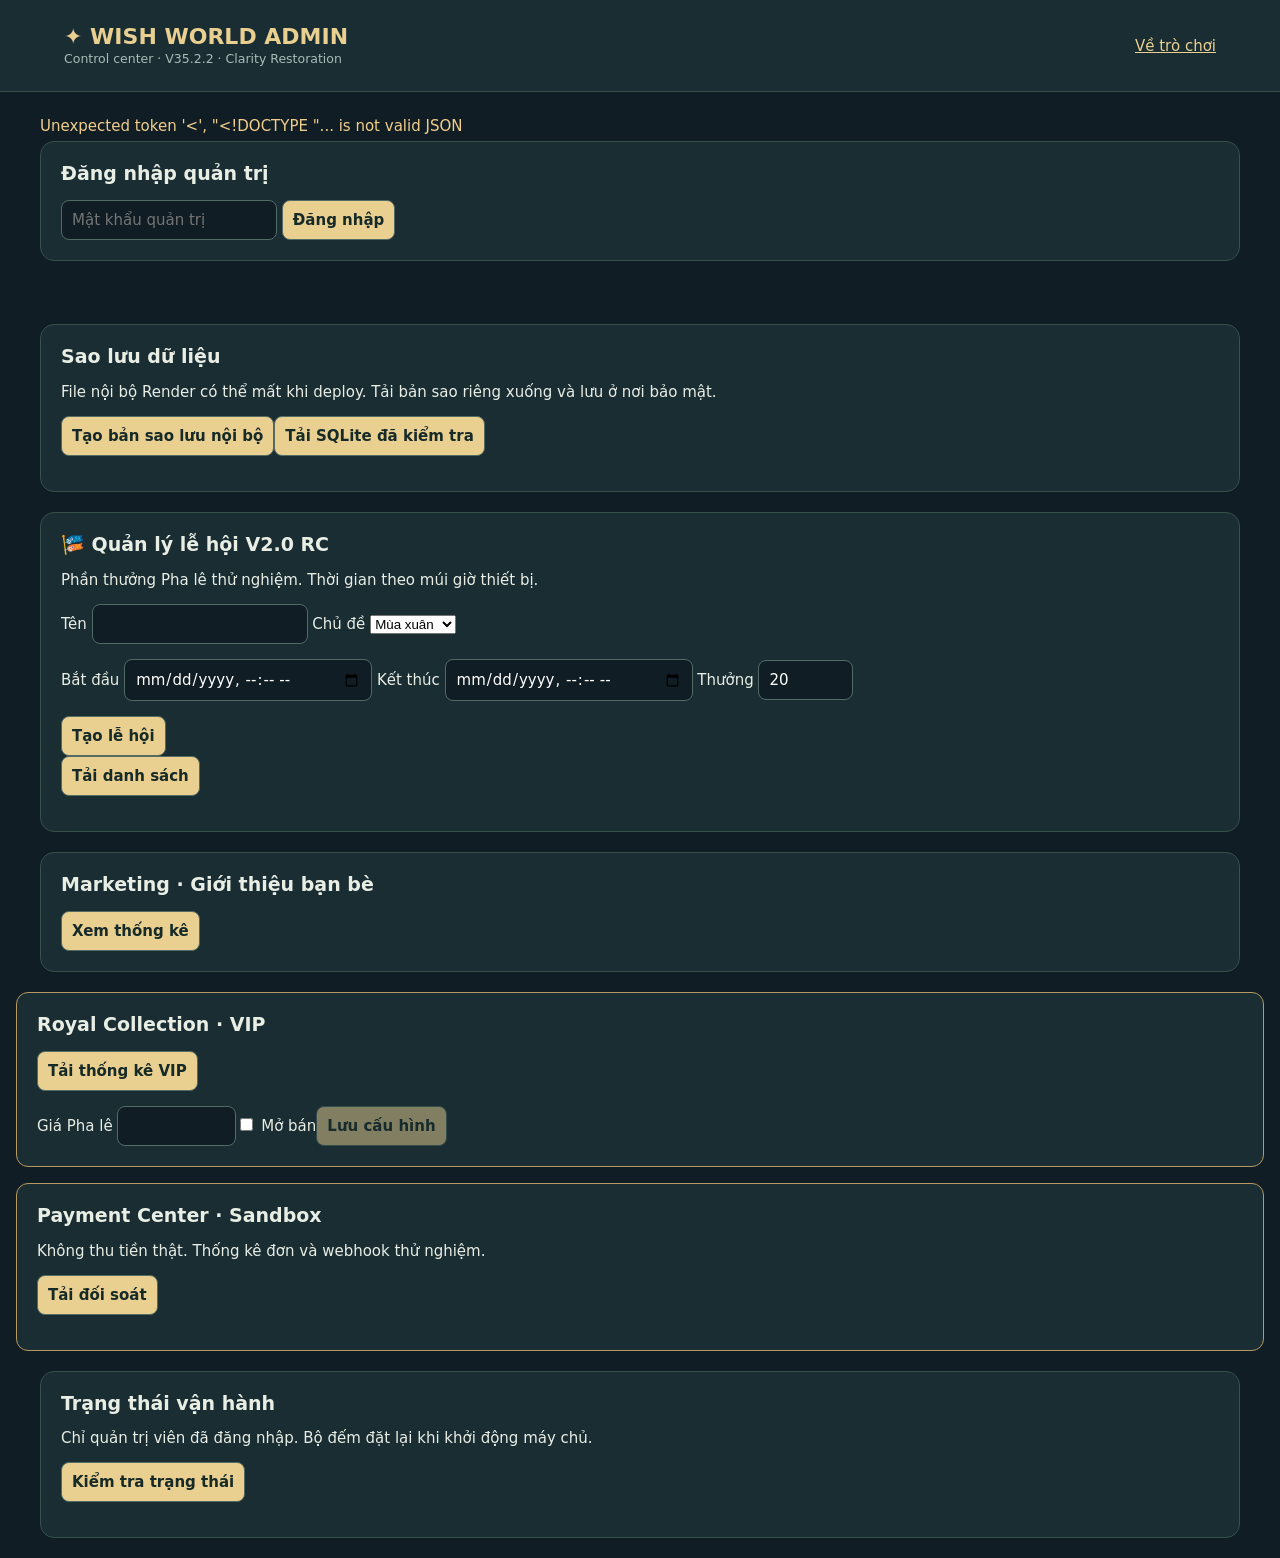
==== admin.html @ b95ba73b "Release WISH WORLD V35.2.2 — Clarity Restoration" ====
<!doctype html><html lang="vi"><meta charset="utf-8"><meta name="viewport" content="width=device-width,initial-scale=1"><title>WISH WORLD V35.2.2 · Clarity Restoration · Admin</title><style>
*{box-sizing:border-box}body{margin:0;background:#101d24;color:#e9eee5;font:15px system-ui}header{padding:24px 5%;background:#192d33;border-bottom:1px solid #36504c;display:flex;align-items:center;justify-content:space-between;gap:15px}h1{font-size:22px;color:#e9cf90;margin:0}small{color:#a8bdb5}main{max-width:1250px;margin:auto;padding:25px}section{background:#192d33;border:1px solid #36504c;border-radius:14px;padding:20px;margin-bottom:18px;overflow:auto}button,input,textarea{font:inherit;padding:10px;border-radius:8px;border:1px solid #526c65}button{background:#e9cf90;color:#162a28;cursor:pointer;font-weight:600}input,textarea{background:#101d24;color:white;max-width:100%}a{color:#e9cf90}#stats{display:grid;grid-template-columns:repeat(auto-fit,minmax(150px,1fr));gap:12px}.stat{background:#213c3b;padding:18px;border-radius:10px}.stat strong{display:block;font-size:32px;color:#e9cf90}table{width:100%;border-collapse:collapse}td,th{text-align:left;padding:12px;border-bottom:1px solid #36504c;overflow-wrap:anywhere}#msg{min-height:24px;color:#f2ce8c}nav{display:flex;gap:10px;flex-wrap:wrap;margin:16px 0}h2{font-size:19px;margin-top:0}textarea{width:100%}button:disabled{opacity:.5}</style><header><div><h1>✦ WISH WORLD ADMIN</h1><small>Control center · V35.2.2 · Clarity Restoration</small></div><a href="/">Về trò chơi</a></header><main><div id="msg" role="status"></div><section id="login"><h2>Đăng nhập quản trị</h2><form id="form"><input id="pw" type="password" required autocomplete="current-password" placeholder="Mật khẩu quản trị"> <button>Đăng nhập</button></form></section><div id="dashboard" hidden><nav><button id="refresh">Làm mới</button><button id="logout">Đăng xuất</button><a href="#players">Người chơi</a><a href="#reports">Báo cáo</a><a href="#wishes">Điều ước</a><a href="#notices">Thông báo</a></nav><section id="stats"></section><section id="players"><h2>Người chơi</h2><input id="filter" placeholder="Tìm theo tên hoặc ID"><div id="userTable"></div></section><section id="alphaFeedback"><h2>Phản hồi Alpha</h2><button id="alphaLoad">Tải phản hồi</button><p id="alphaStatus" role="status"></p><div id="alphaTable"></div></section><section><h2>Báo cáo chat</h2><button id="chatReviewLoad56">Tải báo cáo chat</button><p id="chatReviewStatus56"></p><div id="chatReviewTable56"></div></section><section id="reports"><h2>Báo cáo vi phạm</h2><div id="reportTable"></div></section><section id="wishes"><h2>Kiểm duyệt điều ước</h2><div id="wishTable"></div></section><section id="notices"><h2>Thông báo cộng đồng</h2><textarea id="body" maxlength="280" placeholder="Nội dung thông báo"></textarea><button id="publish">Đăng thông báo</button><div id="noticeTable"></div></section><section><h2>Nhật ký quản trị</h2><div id="auditTable"></div></section><section><h2>Kinh tế thử nghiệm</h2><button id="econOpen">Tải cửa hàng và đơn hàng</button><p id="econMsg"></p><div id="econView"></div></section></div></main><script>
const $=id=>document.getElementById(id);let data;async function api(path,body){let r=await fetch('/api/admin/'+path,body===undefined?{}:{method:'POST',headers:{'Content-Type':'application/json'},body:JSON.stringify(body)}),j=await r.json();if(!r.ok)throw Error(j.error);return j}function msg(s){$('msg').textContent=s}function btn(label,action,id){let b=document.createElement('button');b.textContent=label;b.onclick=()=>{if(confirm(label+'?'))run(action,{id})};return b}function table(id,heads,rows){let t=document.createElement('table'),tr=t.insertRow();heads.forEach(v=>{let th=document.createElement('th');th.textContent=v;tr.append(th)});rows.forEach(row=>{let tr=t.insertRow();row.forEach(v=>{let td=tr.insertCell();v instanceof Node?td.append(v):td.textContent=v})});$(id).replaceChildren(t)}function users(){let q=$('filter').value.toLowerCase();table('userTable',['Tên','ID','Bản lưu','Trạng thái','Thao tác'],data.users.filter(u=>(u.name+u.id).toLowerCase().includes(q)).map(u=>[u.name,u.id,u.revision,u.blocked?'Đã khóa':'Hoạt động',btn(u.blocked?'Mở khóa':'Khóa',u.blocked?'unblock':'block',u.id)]))}function date(t){return new Date(t*1000).toLocaleString('vi-VN')}async function load(){data=await api('dashboard');$('login').hidden=true;$('dashboard').hidden=false;$('stats').replaceChildren();Object.entries({users:'Tổng tài khoản',online:'Đang online',reports:'Báo cáo chưa xử lý',blocked:'Tài khoản bị khóa'}).forEach(([k,v])=>{let div=document.createElement('div');div.className='stat';let n=document.createElement('strong');n.textContent=data.stats[k];div.append(n,v);$('stats').append(div)});users();table('reportTable',['Người báo','Bị báo','Lý do','Thời gian','Xử lý'],data.reports.map(r=>[r.reporter,r.target,r.reason,date(r.created),r.reviewed?'Đã xử lý':btn('Đánh dấu đã xử lý','review',r.id)]));table('wishTable',['Tên','Điều ước','Thao tác'],data.wishes.map(w=>[w.name,w.body,btn('Xóa','delete-wish',w.id)]));table('noticeTable',['Nội dung','Thời gian','Thao tác'],data.notices.map(n=>[n.body,date(n.created),btn('Xóa','delete-notice',n.id)]));table('auditTable',['Thao tác','Đối tượng','Thời gian'],data.audit.map(a=>[a.action,a.target,date(a.created)]))}async function run(action,body){try{await api(action,body);await load();msg('Đã cập nhật thành công');return true}catch(e){msg(e.message);return false}}$('form').onsubmit=async e=>{e.preventDefault();try{await api('login',{password:$('pw').value});$('pw').value='';await load();msg('Đăng nhập thành công')}catch(e){msg(e.message)}};$('refresh').onclick=()=>load().catch(e=>msg(e.message));$('filter').oninput=users;$('publish').onclick=async()=>{if(await run('notice',{body:$('body').value}))$('body').value=''};$('logout').onclick=async()=>{try{await api('logout',{});$('dashboard').hidden=true;$('login').hidden=false;msg('Đã đăng xuất')}catch(e){msg(e.message)}};load().catch(e=>msg(e.message));</script><script>
const ev=document.getElementById('econView'),em=document.getElementById('econMsg');function el(t){let p=document.createElement('p');p.textContent=t;ev.append(p)}function eb(t,fn){let b=document.createElement('button');b.textContent=t;b.onclick=async()=>{b.disabled=true;try{await fn();await econLoad();em.textContent='Đã cập nhật'}catch(e){em.textContent=e.message}finally{b.disabled=false}};ev.append(b)}async function econLoad(){let v=await api('economy');ev.replaceChildren();el('Tổng Pha lê: '+v.total_crystals+' · Doanh thu thật: 0đ');for(let x of v.catalog){el(x.name+' · '+x.price+' Pha lê · '+(x.active?'Đang bán':'Ẩn'));eb('Đổi giá / trạng thái',async()=>{let n=prompt('Giá Pha lê',x.price);if(n===null)return;await api('price',{id:x.id,price:Number(n),active:confirm('Bật bán vật phẩm? OK = bật, Cancel = ẩn')})})}for(let o of v.orders){el(o.name+' · '+o.id+' · '+o.amount+'đ mô phỏng · '+o.status);if(o.status==='sandbox_pending')eb('Cấp Pha lê thử nghiệm',()=>api('sandbox-credit',{id:o.id}))}}document.getElementById('econOpen').onclick=()=>econLoad().catch(e=>em.textContent=e.message);
</script></html>
<section style="max-width:1200px;margin:20px auto"><h2>Sao lưu dữ liệu</h2><p>File nội bộ Render có thể mất khi deploy. Tải bản sao riêng xuống và lưu ở nơi bảo mật.</p><button id="backupButton">Tạo bản sao lưu nội bộ</button><button id="backupDownload109">Tải SQLite đã kiểm tra</button><p id="backupStatus" role="status"></p></section><script>document.getElementById('backupDownload109').onclick=async()=>{let b=document.getElementById('backupDownload109'),s=document.getElementById('backupStatus');b.disabled=true;try{let r=await fetch('/api/admin/backup-download',{method:'POST',headers:{'Content-Type':'application/json'},body:'{}'});if(!r.ok)throw Error((await r.json()).error||'Không thể tải');let blob=await r.blob(),a=document.createElement('a'),url=URL.createObjectURL(blob);a.href=url;a.download='wish-world-private.sqlite3';a.click();setTimeout(()=>URL.revokeObjectURL(url),3000);s.textContent='Đã nhận bản sao kiểm tra integrity; hãy lưu riêng ngoài Render.'}catch(e){s.textContent=e.message}finally{b.disabled=false}};document.getElementById('backupButton').onclick=async()=>{let b=document.getElementById('backupButton'),s=document.getElementById('backupStatus');b.disabled=true;try{let r=await api('backup',{});s.textContent='Đã tạo: backups/'+r.file}catch(e){s.textContent=e.message}finally{b.disabled=false}};</script><section style="max-width:1200px;margin:20px auto;padding:20px"><h2>🎏 Quản lý lễ hội V2.0 RC</h2><p>Phần thưởng Pha lê thử nghiệm. Thời gian theo múi giờ thiết bị.</p><form id="festivalForm"><label>Tên <input id="festivalTitle" required maxlength="80"></label> <label>Chủ đề <select id="festivalTheme"><option value="spring">Mùa xuân</option><option value="love">Tình yêu</option><option value="moon">Trung thu</option><option value="winter">Giáng sinh</option></select></label><p><label>Bắt đầu <input type="datetime-local" id="festivalStart" required></label> <label>Kết thúc <input type="datetime-local" id="festivalEnd" required></label> <label>Thưởng <input type="number" id="festivalReward" min="1" max="100" value="20" required></label></p><button>Tạo lễ hội</button></form><button id="festivalAdminReload">Tải danh sách</button><p id="festivalAdminStatus" role="status"></p><div id="festivalAdminList"></div></section>
<script>
async function festivalAdminLoad(){let v=await api('festivals');let box=$('festivalAdminList');box.replaceChildren();for(let e of v.events){let row=document.createElement('p');row.textContent=e.title+' · '+date(e.start)+' – '+date(e.end)+' · '+e.reward+' Pha lê · '+e.participants+' tham gia / '+e.completed+' hoàn thành · '+(e.enabled?'Đã bật':'Đã đóng')+' ';if(e.enabled){let b=document.createElement('button');b.textContent='Đóng lễ hội';b.onclick=async()=>{if(!confirm('Đóng lễ hội và ngừng nhận thưởng?'))return;try{await api('festival-close',{id:e.id});await festivalAdminLoad()}catch(err){$('festivalAdminStatus').textContent=err.message}};row.append(b)}box.append(row)}}
$('festivalAdminReload').onclick=()=>festivalAdminLoad().catch(e=>$('festivalAdminStatus').textContent=e.message);$('festivalForm').onsubmit=async e=>{e.preventDefault();try{await api('festival-create',{title:$('festivalTitle').value,theme:$('festivalTheme').value,start:Math.floor(new Date($('festivalStart').value).getTime()/1000),end:Math.floor(new Date($('festivalEnd').value).getTime()/1000),reward:Number($('festivalReward').value)});await festivalAdminLoad();$('festivalAdminStatus').textContent='Đã tạo lễ hội'}catch(err){$('festivalAdminStatus').textContent=err.message}};
</script>

<section style="max-width:1200px;margin:20px auto"><h2>Marketing · Giới thiệu bạn bè</h2><button id="refAdminLoad">Xem thống kê</button><div id="refAdminView" role="status"></div></section><script>$('refAdminLoad').onclick=async()=>{let b=$('refAdminView');b.replaceChildren();try{let v=await api('referrals');let line=t=>{let p=document.createElement('p');p.textContent=t;b.append(p)};line(v.total+' đăng ký qua giới thiệu · '+v.rewarded+' đã thưởng');for(let u of v.top)line(u.name+' · '+u.invited+' lượt mời · '+u.rewarded+' đã thưởng')}catch(e){b.textContent=e.message}};</script>
<section style="margin:16px;padding:20px;border:1px solid #b69a61;border-radius:12px"><h2>Royal Collection · VIP</h2><button id="royalAdminLoad">Tải thống kê VIP</button><p id="royalAdminStatus" aria-live="polite"></p><label>Giá Pha lê <input id="royalPrice" type="number" min="1" max="100000"></label><label><input id="royalActive" type="checkbox"> Mở bán</label><button id="royalAdminSave" disabled>Lưu cấu hình</button></section><script>async function royalAdminLoad(){ $('royalAdminSave').disabled=true;try{let v=await api('royal');$('royalPrice').value=v.offer.price;$('royalActive').checked=!!v.offer.active;$('royalAdminStatus').textContent=v.members+' VIP còn hạn · '+v.purchases+' lượt mua thử nghiệm';$('royalAdminSave').disabled=false}catch(e){$('royalAdminStatus').textContent=e.message}}$('royalAdminLoad').onclick=royalAdminLoad;$('royalAdminSave').onclick=async()=>{try{await api('royal-config',{price:Number($('royalPrice').value),active:$('royalActive').checked});await royalAdminLoad()}catch(e){$('royalAdminStatus').textContent=e.message}};</script><section style="margin:16px;padding:20px;border:1px solid #b69a61;border-radius:12px"><h2>Payment Center · Sandbox</h2><p>Không thu tiền thật. Thống kê đơn và webhook thử nghiệm.</p><button id="payLoad">Tải đối soát</button><pre id="payResult" style="white-space:pre-wrap"></pre></section><script>document.getElementById('payLoad').onclick=async()=>{let el=document.getElementById('payResult');try{let v=await api('payments');el.textContent='Doanh thu thật: 0đ\n'+v.summary.map(x=>x.status+' · '+x.count+' đơn · '+x.amount.toLocaleString('vi-VN')+'đ mô phỏng').join('\n')+'\nWebhook đã xác minh: '+v.events.length+' (tối đa 100 gần nhất)';}catch(e){el.textContent=e.message}};</script><script>document.getElementById('alphaLoad').onclick=async function(){let status=$('alphaStatus');this.disabled=true;try{let v=await api('alpha-feedback');table('alphaTable',['Tên','Loại','Phản hồi','Thời gian','Trạng thái'],v.items.map(r=>[r.name,r.category,r.body,date(r.created),r.reviewed?'Đã xem':btn('Đánh dấu đã xem','alpha-review',r.id)]));status.textContent=v.items.length+' phản hồi gần nhất'}catch(e){status.textContent=e.message}finally{this.disabled=false}};</script><script>async function chatReports56(){let v=await api('chat-reports');table('chatReviewTable56',['Người báo cáo','Người gửi','Nội dung báo cáo','Lý do','Thao tác'],v.items.map(r=>{let box=document.createElement('div');for(let [label,hide] of [['Đã xem',false],['Ẩn tin nhắn',true]]){let b=document.createElement('button');b.textContent=label;b.onclick=async()=>{try{if(!confirm(label+'?'))return;await api('chat-review',{id:r.id,hide});await chatReports56()}catch(e){$('chatReviewStatus56').textContent=e.message}};box.append(b)}return [r.reporter_name,r.target_name,r.body,r.reason,r.reviewed?'Đã xử lý':box]}));$('chatReviewStatus56').textContent=v.items.length+' báo cáo'}$('chatReviewLoad56').onclick=()=>chatReports56().catch(e=>$('chatReviewStatus56').textContent=e.message);</script>
<section style="max-width:1200px;margin:20px auto"><h2>Trạng thái vận hành</h2><p>Chỉ quản trị viên đã đăng nhập. Bộ đếm đặt lại khi khởi động máy chủ.</p><button id="runtime130">Kiểm tra trạng thái</button><p id="runtimeMsg130" role="status"></p><pre id="runtimeRows130" style="white-space:pre-wrap"></pre></section><script>document.getElementById('runtime130').onclick=async()=>{let b=document.getElementById('runtime130'),m=document.getElementById('runtimeMsg130'),p=document.getElementById('runtimeRows130');b.disabled=true;p.textContent='';try{let v=await api('runtime');m.textContent='Máy chủ phản hồi';p.textContent=['Uptime: '+v.uptime_seconds+' giây','HTTP: '+Object.entries(v.responses).map(([k,n])=>k+': '+n).join(' · '),'SQLite: '+v.journal_mode,'Lưu trữ: '+v.storage,'Thanh toán: '+v.payment_mode,'Chưa xác nhận lưu trữ bền vững'].join('\n')}catch(e){m.textContent=e.message}finally{b.disabled=false}};</script>
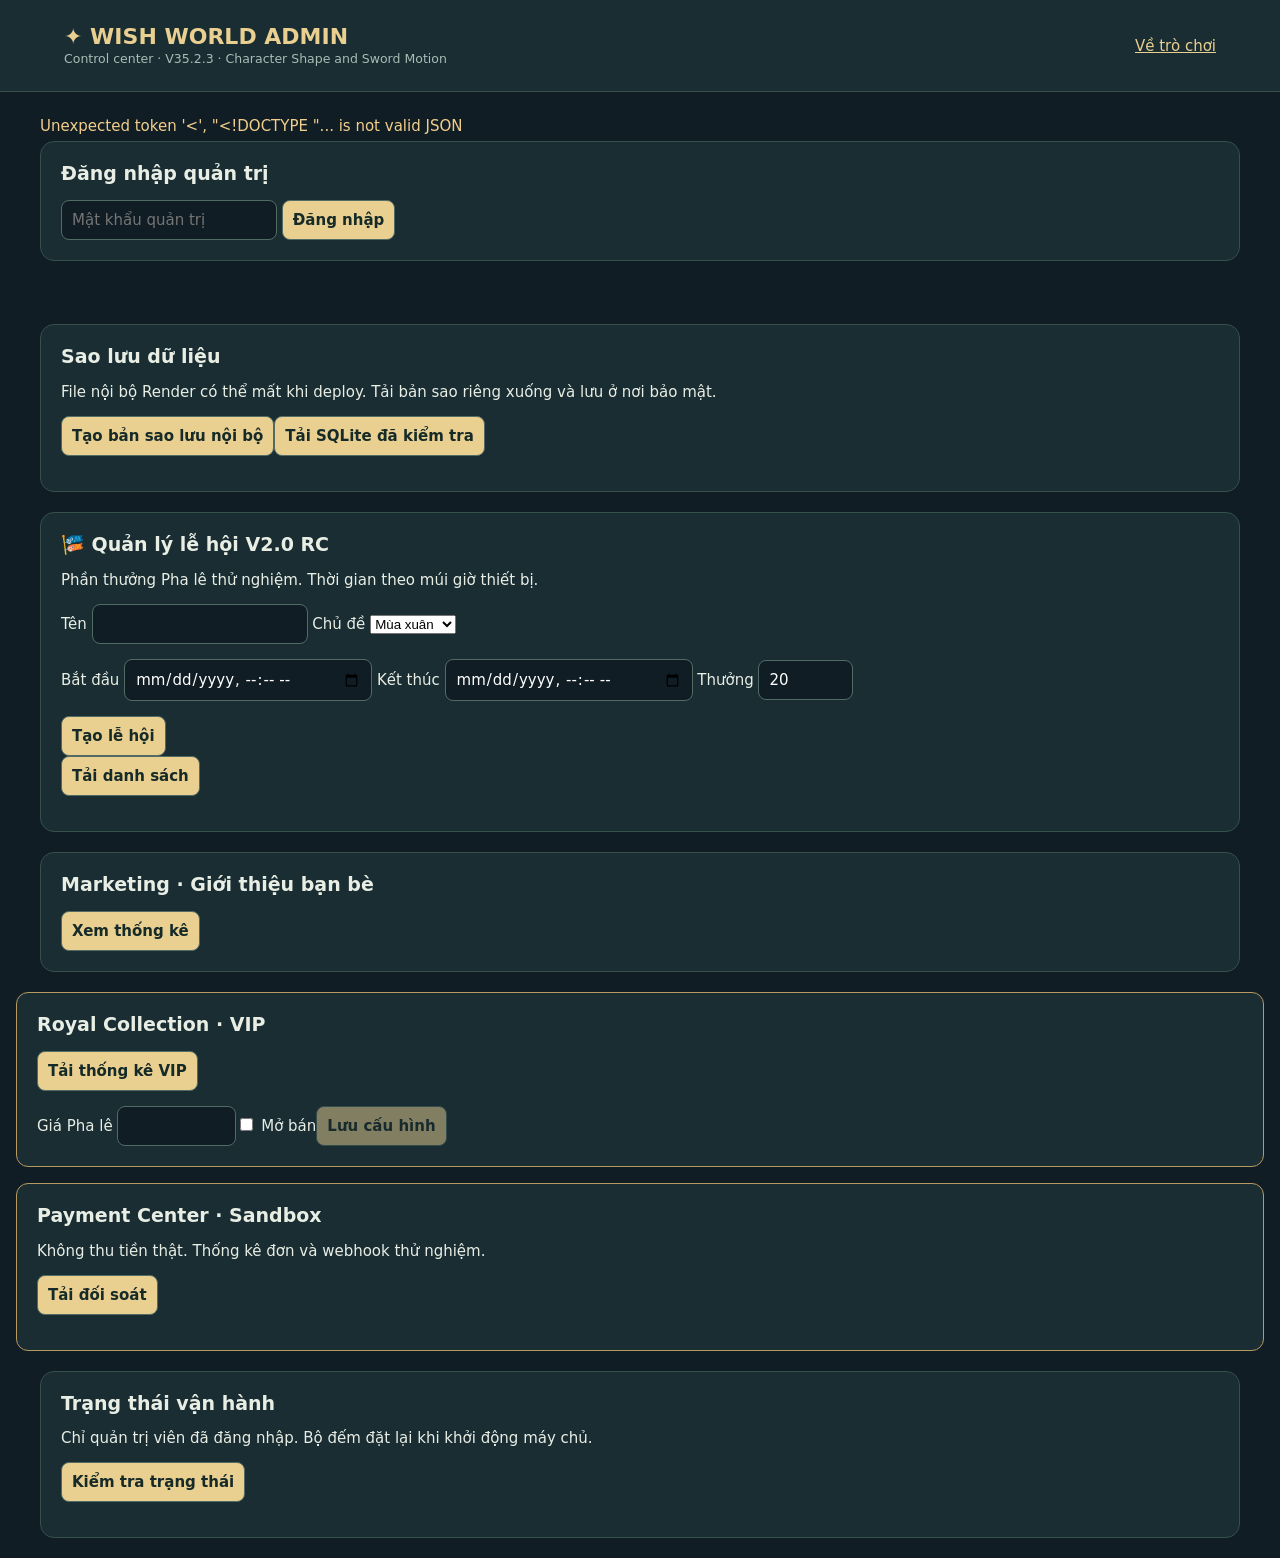
==== commit fa7dff15: "Release WISH WORLD V35.2.3 — Character Shape and Sword Motion" ====
--- a/admin.html
+++ b/admin.html
@@ -1,5 +1,5 @@
-<!doctype html><html lang="vi"><meta charset="utf-8"><meta name="viewport" content="width=device-width,initial-scale=1"><title>WISH WORLD V35.2.2 · Clarity Restoration · Admin</title><style>
-*{box-sizing:border-box}body{margin:0;background:#101d24;color:#e9eee5;font:15px system-ui}header{padding:24px 5%;background:#192d33;border-bottom:1px solid #36504c;display:flex;align-items:center;justify-content:space-between;gap:15px}h1{font-size:22px;color:#e9cf90;margin:0}small{color:#a8bdb5}main{max-width:1250px;margin:auto;padding:25px}section{background:#192d33;border:1px solid #36504c;border-radius:14px;padding:20px;margin-bottom:18px;overflow:auto}button,input,textarea{font:inherit;padding:10px;border-radius:8px;border:1px solid #526c65}button{background:#e9cf90;color:#162a28;cursor:pointer;font-weight:600}input,textarea{background:#101d24;color:white;max-width:100%}a{color:#e9cf90}#stats{display:grid;grid-template-columns:repeat(auto-fit,minmax(150px,1fr));gap:12px}.stat{background:#213c3b;padding:18px;border-radius:10px}.stat strong{display:block;font-size:32px;color:#e9cf90}table{width:100%;border-collapse:collapse}td,th{text-align:left;padding:12px;border-bottom:1px solid #36504c;overflow-wrap:anywhere}#msg{min-height:24px;color:#f2ce8c}nav{display:flex;gap:10px;flex-wrap:wrap;margin:16px 0}h2{font-size:19px;margin-top:0}textarea{width:100%}button:disabled{opacity:.5}</style><header><div><h1>✦ WISH WORLD ADMIN</h1><small>Control center · V35.2.2 · Clarity Restoration</small></div><a href="/">Về trò chơi</a></header><main><div id="msg" role="status"></div><section id="login"><h2>Đăng nhập quản trị</h2><form id="form"><input id="pw" type="password" required autocomplete="current-password" placeholder="Mật khẩu quản trị"> <button>Đăng nhập</button></form></section><div id="dashboard" hidden><nav><button id="refresh">Làm mới</button><button id="logout">Đăng xuất</button><a href="#players">Người chơi</a><a href="#reports">Báo cáo</a><a href="#wishes">Điều ước</a><a href="#notices">Thông báo</a></nav><section id="stats"></section><section id="players"><h2>Người chơi</h2><input id="filter" placeholder="Tìm theo tên hoặc ID"><div id="userTable"></div></section><section id="alphaFeedback"><h2>Phản hồi Alpha</h2><button id="alphaLoad">Tải phản hồi</button><p id="alphaStatus" role="status"></p><div id="alphaTable"></div></section><section><h2>Báo cáo chat</h2><button id="chatReviewLoad56">Tải báo cáo chat</button><p id="chatReviewStatus56"></p><div id="chatReviewTable56"></div></section><section id="reports"><h2>Báo cáo vi phạm</h2><div id="reportTable"></div></section><section id="wishes"><h2>Kiểm duyệt điều ước</h2><div id="wishTable"></div></section><section id="notices"><h2>Thông báo cộng đồng</h2><textarea id="body" maxlength="280" placeholder="Nội dung thông báo"></textarea><button id="publish">Đăng thông báo</button><div id="noticeTable"></div></section><section><h2>Nhật ký quản trị</h2><div id="auditTable"></div></section><section><h2>Kinh tế thử nghiệm</h2><button id="econOpen">Tải cửa hàng và đơn hàng</button><p id="econMsg"></p><div id="econView"></div></section></div></main><script>
+<!doctype html><html lang="vi"><meta charset="utf-8"><meta name="viewport" content="width=device-width,initial-scale=1"><title>WISH WORLD V35.2.3 · Character Shape and Sword Motion · Admin</title><style>
+*{box-sizing:border-box}body{margin:0;background:#101d24;color:#e9eee5;font:15px system-ui}header{padding:24px 5%;background:#192d33;border-bottom:1px solid #36504c;display:flex;align-items:center;justify-content:space-between;gap:15px}h1{font-size:22px;color:#e9cf90;margin:0}small{color:#a8bdb5}main{max-width:1250px;margin:auto;padding:25px}section{background:#192d33;border:1px solid #36504c;border-radius:14px;padding:20px;margin-bottom:18px;overflow:auto}button,input,textarea{font:inherit;padding:10px;border-radius:8px;border:1px solid #526c65}button{background:#e9cf90;color:#162a28;cursor:pointer;font-weight:600}input,textarea{background:#101d24;color:white;max-width:100%}a{color:#e9cf90}#stats{display:grid;grid-template-columns:repeat(auto-fit,minmax(150px,1fr));gap:12px}.stat{background:#213c3b;padding:18px;border-radius:10px}.stat strong{display:block;font-size:32px;color:#e9cf90}table{width:100%;border-collapse:collapse}td,th{text-align:left;padding:12px;border-bottom:1px solid #36504c;overflow-wrap:anywhere}#msg{min-height:24px;color:#f2ce8c}nav{display:flex;gap:10px;flex-wrap:wrap;margin:16px 0}h2{font-size:19px;margin-top:0}textarea{width:100%}button:disabled{opacity:.5}</style><header><div><h1>✦ WISH WORLD ADMIN</h1><small>Control center · V35.2.3 · Character Shape and Sword Motion</small></div><a href="/">Về trò chơi</a></header><main><div id="msg" role="status"></div><section id="login"><h2>Đăng nhập quản trị</h2><form id="form"><input id="pw" type="password" required autocomplete="current-password" placeholder="Mật khẩu quản trị"> <button>Đăng nhập</button></form></section><div id="dashboard" hidden><nav><button id="refresh">Làm mới</button><button id="logout">Đăng xuất</button><a href="#players">Người chơi</a><a href="#reports">Báo cáo</a><a href="#wishes">Điều ước</a><a href="#notices">Thông báo</a></nav><section id="stats"></section><section id="players"><h2>Người chơi</h2><input id="filter" placeholder="Tìm theo tên hoặc ID"><div id="userTable"></div></section><section id="alphaFeedback"><h2>Phản hồi Alpha</h2><button id="alphaLoad">Tải phản hồi</button><p id="alphaStatus" role="status"></p><div id="alphaTable"></div></section><section><h2>Báo cáo chat</h2><button id="chatReviewLoad56">Tải báo cáo chat</button><p id="chatReviewStatus56"></p><div id="chatReviewTable56"></div></section><section id="reports"><h2>Báo cáo vi phạm</h2><div id="reportTable"></div></section><section id="wishes"><h2>Kiểm duyệt điều ước</h2><div id="wishTable"></div></section><section id="notices"><h2>Thông báo cộng đồng</h2><textarea id="body" maxlength="280" placeholder="Nội dung thông báo"></textarea><button id="publish">Đăng thông báo</button><div id="noticeTable"></div></section><section><h2>Nhật ký quản trị</h2><div id="auditTable"></div></section><section><h2>Kinh tế thử nghiệm</h2><button id="econOpen">Tải cửa hàng và đơn hàng</button><p id="econMsg"></p><div id="econView"></div></section></div></main><script>
 const $=id=>document.getElementById(id);let data;async function api(path,body){let r=await fetch('/api/admin/'+path,body===undefined?{}:{method:'POST',headers:{'Content-Type':'application/json'},body:JSON.stringify(body)}),j=await r.json();if(!r.ok)throw Error(j.error);return j}function msg(s){$('msg').textContent=s}function btn(label,action,id){let b=document.createElement('button');b.textContent=label;b.onclick=()=>{if(confirm(label+'?'))run(action,{id})};return b}function table(id,heads,rows){let t=document.createElement('table'),tr=t.insertRow();heads.forEach(v=>{let th=document.createElement('th');th.textContent=v;tr.append(th)});rows.forEach(row=>{let tr=t.insertRow();row.forEach(v=>{let td=tr.insertCell();v instanceof Node?td.append(v):td.textContent=v})});$(id).replaceChildren(t)}function users(){let q=$('filter').value.toLowerCase();table('userTable',['Tên','ID','Bản lưu','Trạng thái','Thao tác'],data.users.filter(u=>(u.name+u.id).toLowerCase().includes(q)).map(u=>[u.name,u.id,u.revision,u.blocked?'Đã khóa':'Hoạt động',btn(u.blocked?'Mở khóa':'Khóa',u.blocked?'unblock':'block',u.id)]))}function date(t){return new Date(t*1000).toLocaleString('vi-VN')}async function load(){data=await api('dashboard');$('login').hidden=true;$('dashboard').hidden=false;$('stats').replaceChildren();Object.entries({users:'Tổng tài khoản',online:'Đang online',reports:'Báo cáo chưa xử lý',blocked:'Tài khoản bị khóa'}).forEach(([k,v])=>{let div=document.createElement('div');div.className='stat';let n=document.createElement('strong');n.textContent=data.stats[k];div.append(n,v);$('stats').append(div)});users();table('reportTable',['Người báo','Bị báo','Lý do','Thời gian','Xử lý'],data.reports.map(r=>[r.reporter,r.target,r.reason,date(r.created),r.reviewed?'Đã xử lý':btn('Đánh dấu đã xử lý','review',r.id)]));table('wishTable',['Tên','Điều ước','Thao tác'],data.wishes.map(w=>[w.name,w.body,btn('Xóa','delete-wish',w.id)]));table('noticeTable',['Nội dung','Thời gian','Thao tác'],data.notices.map(n=>[n.body,date(n.created),btn('Xóa','delete-notice',n.id)]));table('auditTable',['Thao tác','Đối tượng','Thời gian'],data.audit.map(a=>[a.action,a.target,date(a.created)]))}async function run(action,body){try{await api(action,body);await load();msg('Đã cập nhật thành công');return true}catch(e){msg(e.message);return false}}$('form').onsubmit=async e=>{e.preventDefault();try{await api('login',{password:$('pw').value});$('pw').value='';await load();msg('Đăng nhập thành công')}catch(e){msg(e.message)}};$('refresh').onclick=()=>load().catch(e=>msg(e.message));$('filter').oninput=users;$('publish').onclick=async()=>{if(await run('notice',{body:$('body').value}))$('body').value=''};$('logout').onclick=async()=>{try{await api('logout',{});$('dashboard').hidden=true;$('login').hidden=false;msg('Đã đăng xuất')}catch(e){msg(e.message)}};load().catch(e=>msg(e.message));</script><script>
 const ev=document.getElementById('econView'),em=document.getElementById('econMsg');function el(t){let p=document.createElement('p');p.textContent=t;ev.append(p)}function eb(t,fn){let b=document.createElement('button');b.textContent=t;b.onclick=async()=>{b.disabled=true;try{await fn();await econLoad();em.textContent='Đã cập nhật'}catch(e){em.textContent=e.message}finally{b.disabled=false}};ev.append(b)}async function econLoad(){let v=await api('economy');ev.replaceChildren();el('Tổng Pha lê: '+v.total_crystals+' · Doanh thu thật: 0đ');for(let x of v.catalog){el(x.name+' · '+x.price+' Pha lê · '+(x.active?'Đang bán':'Ẩn'));eb('Đổi giá / trạng thái',async()=>{let n=prompt('Giá Pha lê',x.price);if(n===null)return;await api('price',{id:x.id,price:Number(n),active:confirm('Bật bán vật phẩm? OK = bật, Cancel = ẩn')})})}for(let o of v.orders){el(o.name+' · '+o.id+' · '+o.amount+'đ mô phỏng · '+o.status);if(o.status==='sandbox_pending')eb('Cấp Pha lê thử nghiệm',()=>api('sandbox-credit',{id:o.id}))}}document.getElementById('econOpen').onclick=()=>econLoad().catch(e=>em.textContent=e.message);
 </script></html>
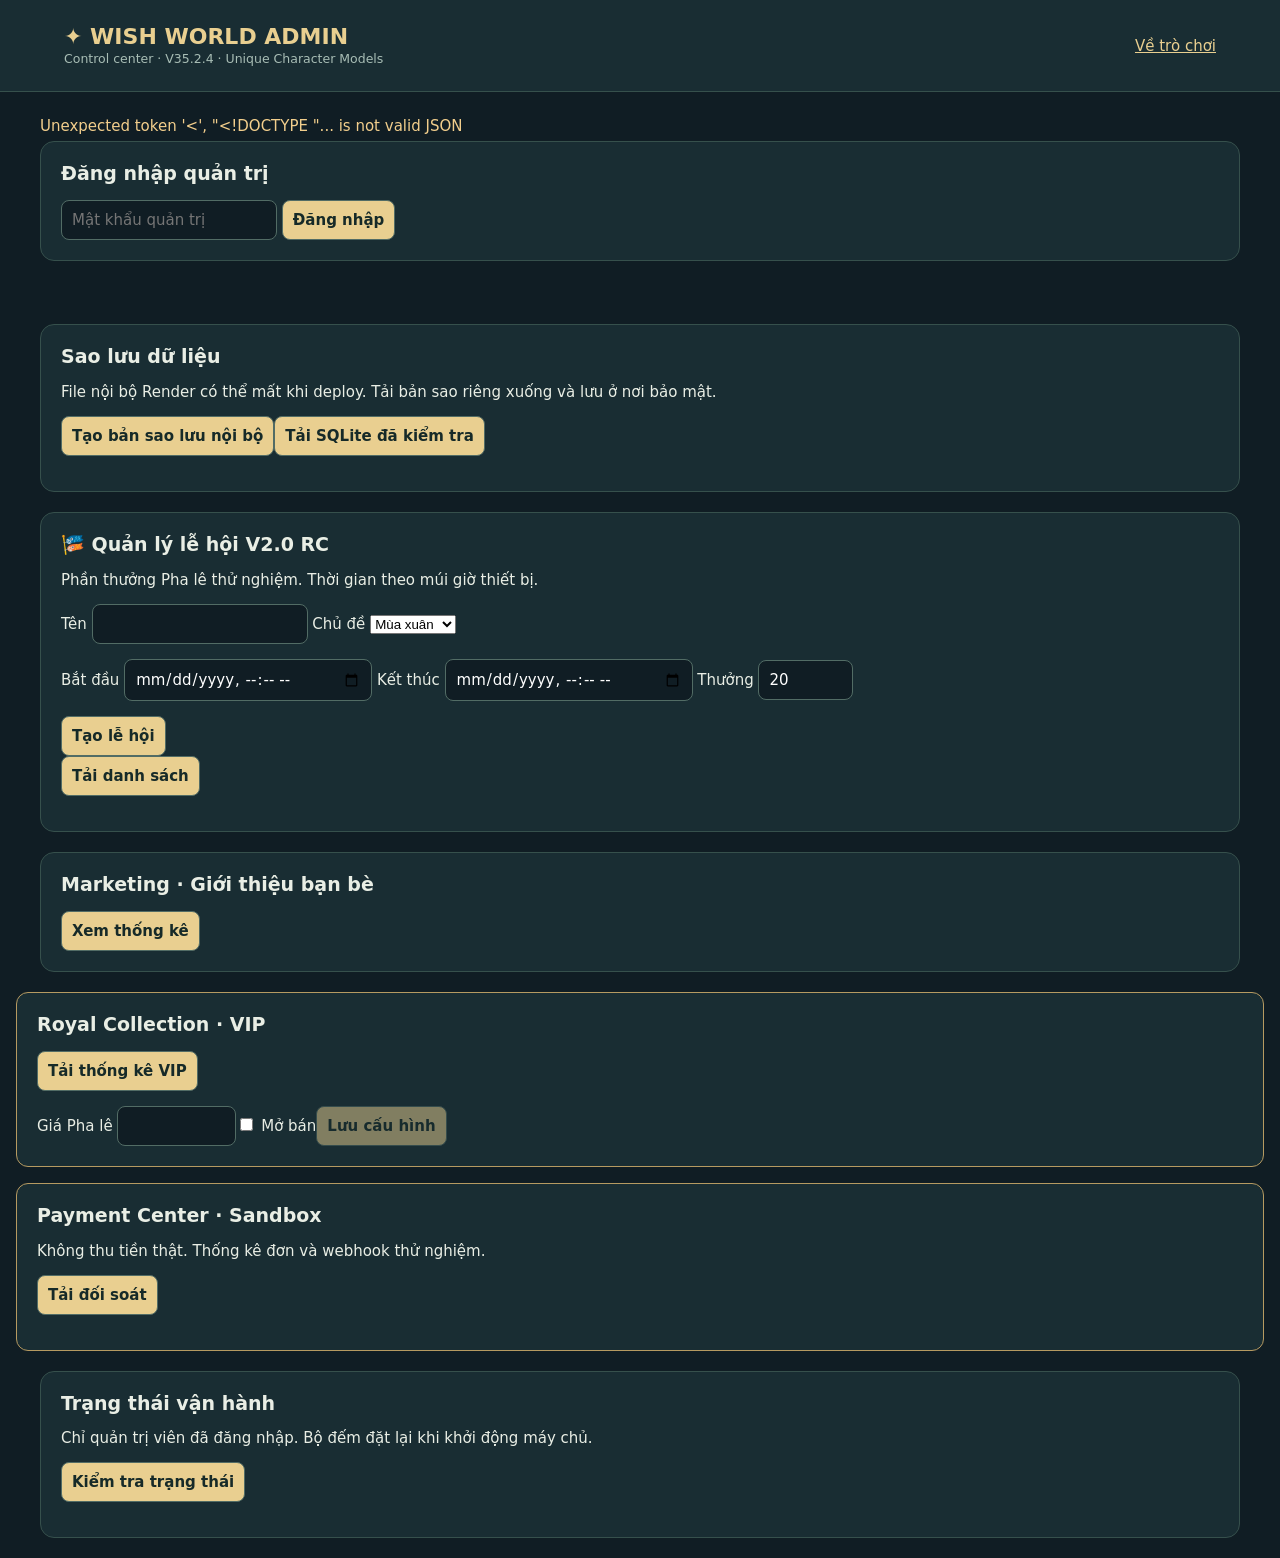
==== commit 0383055e: "Release WISH WORLD V35.2.4 — Unique Character Models" ====
--- a/admin.html
+++ b/admin.html
@@ -1,5 +1,5 @@
-<!doctype html><html lang="vi"><meta charset="utf-8"><meta name="viewport" content="width=device-width,initial-scale=1"><title>WISH WORLD V35.2.3 · Character Shape and Sword Motion · Admin</title><style>
-*{box-sizing:border-box}body{margin:0;background:#101d24;color:#e9eee5;font:15px system-ui}header{padding:24px 5%;background:#192d33;border-bottom:1px solid #36504c;display:flex;align-items:center;justify-content:space-between;gap:15px}h1{font-size:22px;color:#e9cf90;margin:0}small{color:#a8bdb5}main{max-width:1250px;margin:auto;padding:25px}section{background:#192d33;border:1px solid #36504c;border-radius:14px;padding:20px;margin-bottom:18px;overflow:auto}button,input,textarea{font:inherit;padding:10px;border-radius:8px;border:1px solid #526c65}button{background:#e9cf90;color:#162a28;cursor:pointer;font-weight:600}input,textarea{background:#101d24;color:white;max-width:100%}a{color:#e9cf90}#stats{display:grid;grid-template-columns:repeat(auto-fit,minmax(150px,1fr));gap:12px}.stat{background:#213c3b;padding:18px;border-radius:10px}.stat strong{display:block;font-size:32px;color:#e9cf90}table{width:100%;border-collapse:collapse}td,th{text-align:left;padding:12px;border-bottom:1px solid #36504c;overflow-wrap:anywhere}#msg{min-height:24px;color:#f2ce8c}nav{display:flex;gap:10px;flex-wrap:wrap;margin:16px 0}h2{font-size:19px;margin-top:0}textarea{width:100%}button:disabled{opacity:.5}</style><header><div><h1>✦ WISH WORLD ADMIN</h1><small>Control center · V35.2.3 · Character Shape and Sword Motion</small></div><a href="/">Về trò chơi</a></header><main><div id="msg" role="status"></div><section id="login"><h2>Đăng nhập quản trị</h2><form id="form"><input id="pw" type="password" required autocomplete="current-password" placeholder="Mật khẩu quản trị"> <button>Đăng nhập</button></form></section><div id="dashboard" hidden><nav><button id="refresh">Làm mới</button><button id="logout">Đăng xuất</button><a href="#players">Người chơi</a><a href="#reports">Báo cáo</a><a href="#wishes">Điều ước</a><a href="#notices">Thông báo</a></nav><section id="stats"></section><section id="players"><h2>Người chơi</h2><input id="filter" placeholder="Tìm theo tên hoặc ID"><div id="userTable"></div></section><section id="alphaFeedback"><h2>Phản hồi Alpha</h2><button id="alphaLoad">Tải phản hồi</button><p id="alphaStatus" role="status"></p><div id="alphaTable"></div></section><section><h2>Báo cáo chat</h2><button id="chatReviewLoad56">Tải báo cáo chat</button><p id="chatReviewStatus56"></p><div id="chatReviewTable56"></div></section><section id="reports"><h2>Báo cáo vi phạm</h2><div id="reportTable"></div></section><section id="wishes"><h2>Kiểm duyệt điều ước</h2><div id="wishTable"></div></section><section id="notices"><h2>Thông báo cộng đồng</h2><textarea id="body" maxlength="280" placeholder="Nội dung thông báo"></textarea><button id="publish">Đăng thông báo</button><div id="noticeTable"></div></section><section><h2>Nhật ký quản trị</h2><div id="auditTable"></div></section><section><h2>Kinh tế thử nghiệm</h2><button id="econOpen">Tải cửa hàng và đơn hàng</button><p id="econMsg"></p><div id="econView"></div></section></div></main><script>
+<!doctype html><html lang="vi"><meta charset="utf-8"><meta name="viewport" content="width=device-width,initial-scale=1"><title>WISH WORLD V35.2.4 · Unique Character Models · Admin</title><style>
+*{box-sizing:border-box}body{margin:0;background:#101d24;color:#e9eee5;font:15px system-ui}header{padding:24px 5%;background:#192d33;border-bottom:1px solid #36504c;display:flex;align-items:center;justify-content:space-between;gap:15px}h1{font-size:22px;color:#e9cf90;margin:0}small{color:#a8bdb5}main{max-width:1250px;margin:auto;padding:25px}section{background:#192d33;border:1px solid #36504c;border-radius:14px;padding:20px;margin-bottom:18px;overflow:auto}button,input,textarea{font:inherit;padding:10px;border-radius:8px;border:1px solid #526c65}button{background:#e9cf90;color:#162a28;cursor:pointer;font-weight:600}input,textarea{background:#101d24;color:white;max-width:100%}a{color:#e9cf90}#stats{display:grid;grid-template-columns:repeat(auto-fit,minmax(150px,1fr));gap:12px}.stat{background:#213c3b;padding:18px;border-radius:10px}.stat strong{display:block;font-size:32px;color:#e9cf90}table{width:100%;border-collapse:collapse}td,th{text-align:left;padding:12px;border-bottom:1px solid #36504c;overflow-wrap:anywhere}#msg{min-height:24px;color:#f2ce8c}nav{display:flex;gap:10px;flex-wrap:wrap;margin:16px 0}h2{font-size:19px;margin-top:0}textarea{width:100%}button:disabled{opacity:.5}</style><header><div><h1>✦ WISH WORLD ADMIN</h1><small>Control center · V35.2.4 · Unique Character Models</small></div><a href="/">Về trò chơi</a></header><main><div id="msg" role="status"></div><section id="login"><h2>Đăng nhập quản trị</h2><form id="form"><input id="pw" type="password" required autocomplete="current-password" placeholder="Mật khẩu quản trị"> <button>Đăng nhập</button></form></section><div id="dashboard" hidden><nav><button id="refresh">Làm mới</button><button id="logout">Đăng xuất</button><a href="#players">Người chơi</a><a href="#reports">Báo cáo</a><a href="#wishes">Điều ước</a><a href="#notices">Thông báo</a></nav><section id="stats"></section><section id="players"><h2>Người chơi</h2><input id="filter" placeholder="Tìm theo tên hoặc ID"><div id="userTable"></div></section><section id="alphaFeedback"><h2>Phản hồi Alpha</h2><button id="alphaLoad">Tải phản hồi</button><p id="alphaStatus" role="status"></p><div id="alphaTable"></div></section><section><h2>Báo cáo chat</h2><button id="chatReviewLoad56">Tải báo cáo chat</button><p id="chatReviewStatus56"></p><div id="chatReviewTable56"></div></section><section id="reports"><h2>Báo cáo vi phạm</h2><div id="reportTable"></div></section><section id="wishes"><h2>Kiểm duyệt điều ước</h2><div id="wishTable"></div></section><section id="notices"><h2>Thông báo cộng đồng</h2><textarea id="body" maxlength="280" placeholder="Nội dung thông báo"></textarea><button id="publish">Đăng thông báo</button><div id="noticeTable"></div></section><section><h2>Nhật ký quản trị</h2><div id="auditTable"></div></section><section><h2>Kinh tế thử nghiệm</h2><button id="econOpen">Tải cửa hàng và đơn hàng</button><p id="econMsg"></p><div id="econView"></div></section></div></main><script>
 const $=id=>document.getElementById(id);let data;async function api(path,body){let r=await fetch('/api/admin/'+path,body===undefined?{}:{method:'POST',headers:{'Content-Type':'application/json'},body:JSON.stringify(body)}),j=await r.json();if(!r.ok)throw Error(j.error);return j}function msg(s){$('msg').textContent=s}function btn(label,action,id){let b=document.createElement('button');b.textContent=label;b.onclick=()=>{if(confirm(label+'?'))run(action,{id})};return b}function table(id,heads,rows){let t=document.createElement('table'),tr=t.insertRow();heads.forEach(v=>{let th=document.createElement('th');th.textContent=v;tr.append(th)});rows.forEach(row=>{let tr=t.insertRow();row.forEach(v=>{let td=tr.insertCell();v instanceof Node?td.append(v):td.textContent=v})});$(id).replaceChildren(t)}function users(){let q=$('filter').value.toLowerCase();table('userTable',['Tên','ID','Bản lưu','Trạng thái','Thao tác'],data.users.filter(u=>(u.name+u.id).toLowerCase().includes(q)).map(u=>[u.name,u.id,u.revision,u.blocked?'Đã khóa':'Hoạt động',btn(u.blocked?'Mở khóa':'Khóa',u.blocked?'unblock':'block',u.id)]))}function date(t){return new Date(t*1000).toLocaleString('vi-VN')}async function load(){data=await api('dashboard');$('login').hidden=true;$('dashboard').hidden=false;$('stats').replaceChildren();Object.entries({users:'Tổng tài khoản',online:'Đang online',reports:'Báo cáo chưa xử lý',blocked:'Tài khoản bị khóa'}).forEach(([k,v])=>{let div=document.createElement('div');div.className='stat';let n=document.createElement('strong');n.textContent=data.stats[k];div.append(n,v);$('stats').append(div)});users();table('reportTable',['Người báo','Bị báo','Lý do','Thời gian','Xử lý'],data.reports.map(r=>[r.reporter,r.target,r.reason,date(r.created),r.reviewed?'Đã xử lý':btn('Đánh dấu đã xử lý','review',r.id)]));table('wishTable',['Tên','Điều ước','Thao tác'],data.wishes.map(w=>[w.name,w.body,btn('Xóa','delete-wish',w.id)]));table('noticeTable',['Nội dung','Thời gian','Thao tác'],data.notices.map(n=>[n.body,date(n.created),btn('Xóa','delete-notice',n.id)]));table('auditTable',['Thao tác','Đối tượng','Thời gian'],data.audit.map(a=>[a.action,a.target,date(a.created)]))}async function run(action,body){try{await api(action,body);await load();msg('Đã cập nhật thành công');return true}catch(e){msg(e.message);return false}}$('form').onsubmit=async e=>{e.preventDefault();try{await api('login',{password:$('pw').value});$('pw').value='';await load();msg('Đăng nhập thành công')}catch(e){msg(e.message)}};$('refresh').onclick=()=>load().catch(e=>msg(e.message));$('filter').oninput=users;$('publish').onclick=async()=>{if(await run('notice',{body:$('body').value}))$('body').value=''};$('logout').onclick=async()=>{try{await api('logout',{});$('dashboard').hidden=true;$('login').hidden=false;msg('Đã đăng xuất')}catch(e){msg(e.message)}};load().catch(e=>msg(e.message));</script><script>
 const ev=document.getElementById('econView'),em=document.getElementById('econMsg');function el(t){let p=document.createElement('p');p.textContent=t;ev.append(p)}function eb(t,fn){let b=document.createElement('button');b.textContent=t;b.onclick=async()=>{b.disabled=true;try{await fn();await econLoad();em.textContent='Đã cập nhật'}catch(e){em.textContent=e.message}finally{b.disabled=false}};ev.append(b)}async function econLoad(){let v=await api('economy');ev.replaceChildren();el('Tổng Pha lê: '+v.total_crystals+' · Doanh thu thật: 0đ');for(let x of v.catalog){el(x.name+' · '+x.price+' Pha lê · '+(x.active?'Đang bán':'Ẩn'));eb('Đổi giá / trạng thái',async()=>{let n=prompt('Giá Pha lê',x.price);if(n===null)return;await api('price',{id:x.id,price:Number(n),active:confirm('Bật bán vật phẩm? OK = bật, Cancel = ẩn')})})}for(let o of v.orders){el(o.name+' · '+o.id+' · '+o.amount+'đ mô phỏng · '+o.status);if(o.status==='sandbox_pending')eb('Cấp Pha lê thử nghiệm',()=>api('sandbox-credit',{id:o.id}))}}document.getElementById('econOpen').onclick=()=>econLoad().catch(e=>em.textContent=e.message);
 </script></html>
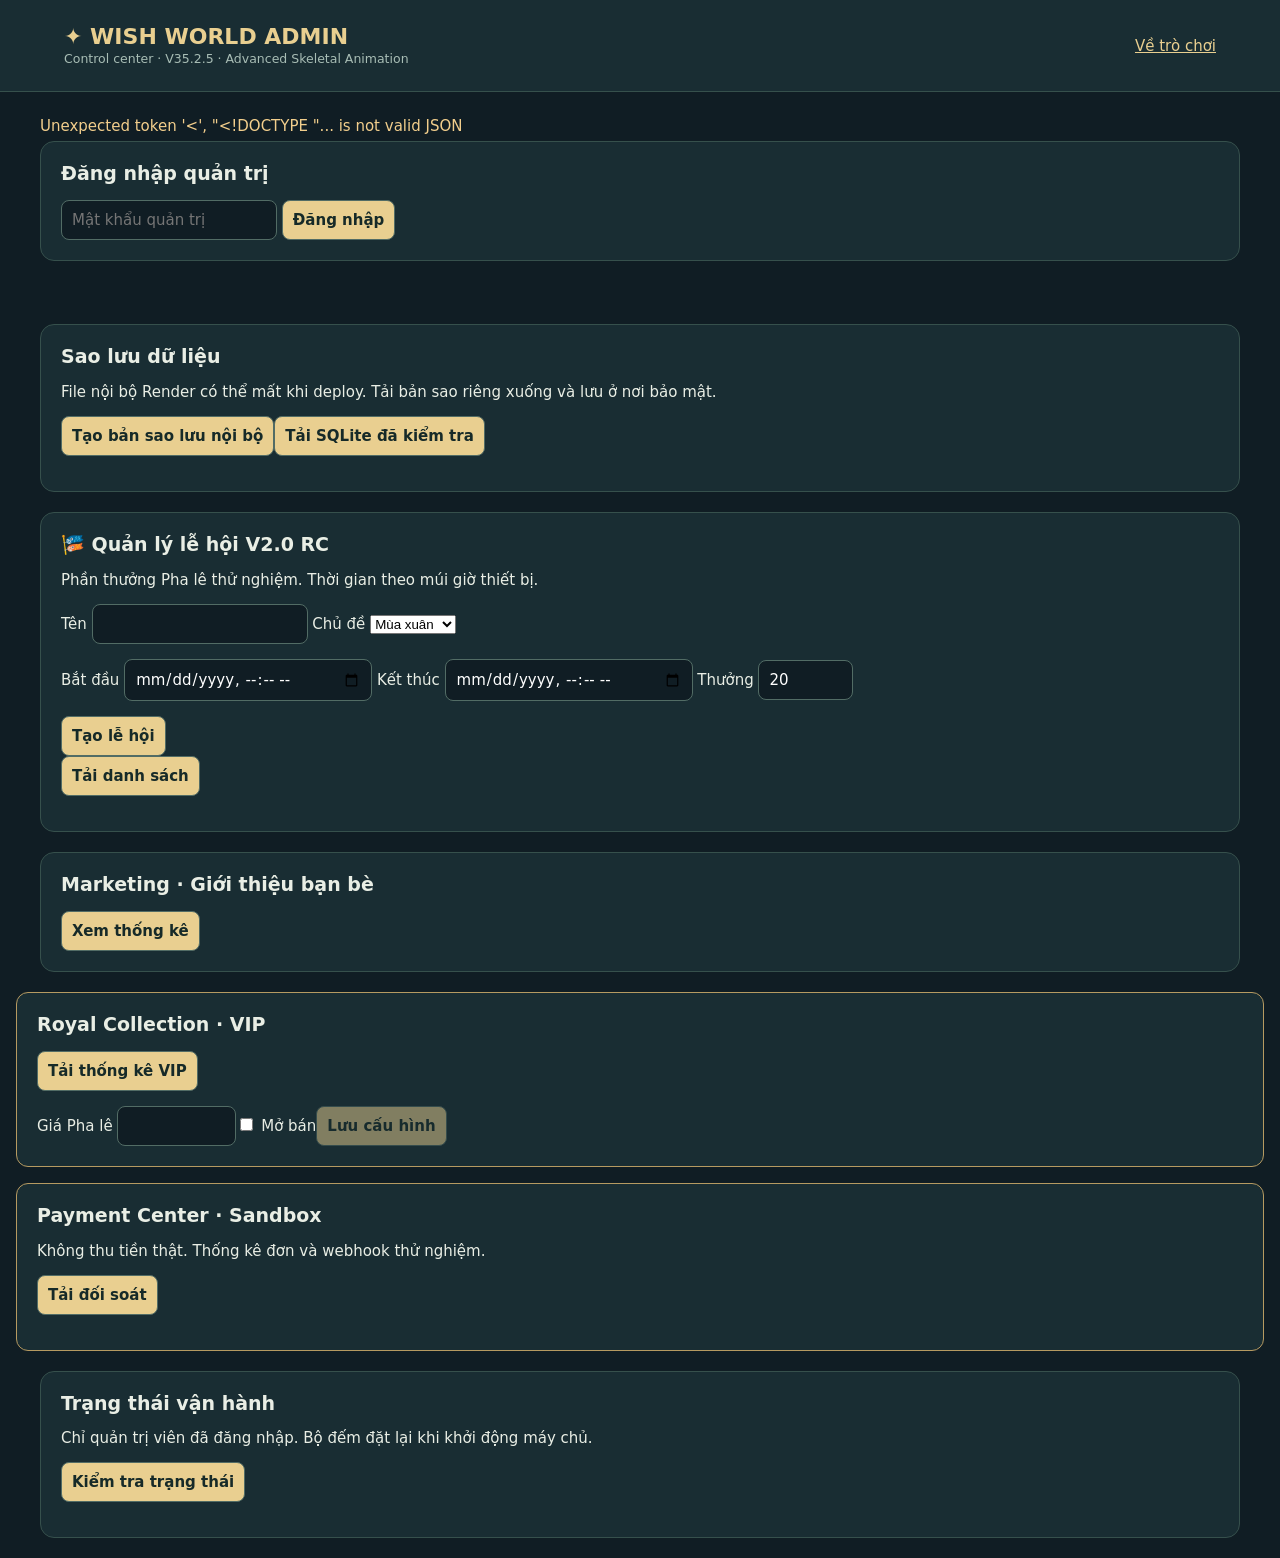
==== commit da42961e: "Release WISH WORLD V35.2.5 — Advanced Skeletal Animation" ====
--- a/admin.html
+++ b/admin.html
@@ -1,5 +1,5 @@
-<!doctype html><html lang="vi"><meta charset="utf-8"><meta name="viewport" content="width=device-width,initial-scale=1"><title>WISH WORLD V35.2.4 · Unique Character Models · Admin</title><style>
-*{box-sizing:border-box}body{margin:0;background:#101d24;color:#e9eee5;font:15px system-ui}header{padding:24px 5%;background:#192d33;border-bottom:1px solid #36504c;display:flex;align-items:center;justify-content:space-between;gap:15px}h1{font-size:22px;color:#e9cf90;margin:0}small{color:#a8bdb5}main{max-width:1250px;margin:auto;padding:25px}section{background:#192d33;border:1px solid #36504c;border-radius:14px;padding:20px;margin-bottom:18px;overflow:auto}button,input,textarea{font:inherit;padding:10px;border-radius:8px;border:1px solid #526c65}button{background:#e9cf90;color:#162a28;cursor:pointer;font-weight:600}input,textarea{background:#101d24;color:white;max-width:100%}a{color:#e9cf90}#stats{display:grid;grid-template-columns:repeat(auto-fit,minmax(150px,1fr));gap:12px}.stat{background:#213c3b;padding:18px;border-radius:10px}.stat strong{display:block;font-size:32px;color:#e9cf90}table{width:100%;border-collapse:collapse}td,th{text-align:left;padding:12px;border-bottom:1px solid #36504c;overflow-wrap:anywhere}#msg{min-height:24px;color:#f2ce8c}nav{display:flex;gap:10px;flex-wrap:wrap;margin:16px 0}h2{font-size:19px;margin-top:0}textarea{width:100%}button:disabled{opacity:.5}</style><header><div><h1>✦ WISH WORLD ADMIN</h1><small>Control center · V35.2.4 · Unique Character Models</small></div><a href="/">Về trò chơi</a></header><main><div id="msg" role="status"></div><section id="login"><h2>Đăng nhập quản trị</h2><form id="form"><input id="pw" type="password" required autocomplete="current-password" placeholder="Mật khẩu quản trị"> <button>Đăng nhập</button></form></section><div id="dashboard" hidden><nav><button id="refresh">Làm mới</button><button id="logout">Đăng xuất</button><a href="#players">Người chơi</a><a href="#reports">Báo cáo</a><a href="#wishes">Điều ước</a><a href="#notices">Thông báo</a></nav><section id="stats"></section><section id="players"><h2>Người chơi</h2><input id="filter" placeholder="Tìm theo tên hoặc ID"><div id="userTable"></div></section><section id="alphaFeedback"><h2>Phản hồi Alpha</h2><button id="alphaLoad">Tải phản hồi</button><p id="alphaStatus" role="status"></p><div id="alphaTable"></div></section><section><h2>Báo cáo chat</h2><button id="chatReviewLoad56">Tải báo cáo chat</button><p id="chatReviewStatus56"></p><div id="chatReviewTable56"></div></section><section id="reports"><h2>Báo cáo vi phạm</h2><div id="reportTable"></div></section><section id="wishes"><h2>Kiểm duyệt điều ước</h2><div id="wishTable"></div></section><section id="notices"><h2>Thông báo cộng đồng</h2><textarea id="body" maxlength="280" placeholder="Nội dung thông báo"></textarea><button id="publish">Đăng thông báo</button><div id="noticeTable"></div></section><section><h2>Nhật ký quản trị</h2><div id="auditTable"></div></section><section><h2>Kinh tế thử nghiệm</h2><button id="econOpen">Tải cửa hàng và đơn hàng</button><p id="econMsg"></p><div id="econView"></div></section></div></main><script>
+<!doctype html><html lang="vi"><meta charset="utf-8"><meta name="viewport" content="width=device-width,initial-scale=1"><title>WISH WORLD V35.2.5 · Advanced Skeletal Animation · Admin</title><style>
+*{box-sizing:border-box}body{margin:0;background:#101d24;color:#e9eee5;font:15px system-ui}header{padding:24px 5%;background:#192d33;border-bottom:1px solid #36504c;display:flex;align-items:center;justify-content:space-between;gap:15px}h1{font-size:22px;color:#e9cf90;margin:0}small{color:#a8bdb5}main{max-width:1250px;margin:auto;padding:25px}section{background:#192d33;border:1px solid #36504c;border-radius:14px;padding:20px;margin-bottom:18px;overflow:auto}button,input,textarea{font:inherit;padding:10px;border-radius:8px;border:1px solid #526c65}button{background:#e9cf90;color:#162a28;cursor:pointer;font-weight:600}input,textarea{background:#101d24;color:white;max-width:100%}a{color:#e9cf90}#stats{display:grid;grid-template-columns:repeat(auto-fit,minmax(150px,1fr));gap:12px}.stat{background:#213c3b;padding:18px;border-radius:10px}.stat strong{display:block;font-size:32px;color:#e9cf90}table{width:100%;border-collapse:collapse}td,th{text-align:left;padding:12px;border-bottom:1px solid #36504c;overflow-wrap:anywhere}#msg{min-height:24px;color:#f2ce8c}nav{display:flex;gap:10px;flex-wrap:wrap;margin:16px 0}h2{font-size:19px;margin-top:0}textarea{width:100%}button:disabled{opacity:.5}</style><header><div><h1>✦ WISH WORLD ADMIN</h1><small>Control center · V35.2.5 · Advanced Skeletal Animation</small></div><a href="/">Về trò chơi</a></header><main><div id="msg" role="status"></div><section id="login"><h2>Đăng nhập quản trị</h2><form id="form"><input id="pw" type="password" required autocomplete="current-password" placeholder="Mật khẩu quản trị"> <button>Đăng nhập</button></form></section><div id="dashboard" hidden><nav><button id="refresh">Làm mới</button><button id="logout">Đăng xuất</button><a href="#players">Người chơi</a><a href="#reports">Báo cáo</a><a href="#wishes">Điều ước</a><a href="#notices">Thông báo</a></nav><section id="stats"></section><section id="players"><h2>Người chơi</h2><input id="filter" placeholder="Tìm theo tên hoặc ID"><div id="userTable"></div></section><section id="alphaFeedback"><h2>Phản hồi Alpha</h2><button id="alphaLoad">Tải phản hồi</button><p id="alphaStatus" role="status"></p><div id="alphaTable"></div></section><section><h2>Báo cáo chat</h2><button id="chatReviewLoad56">Tải báo cáo chat</button><p id="chatReviewStatus56"></p><div id="chatReviewTable56"></div></section><section id="reports"><h2>Báo cáo vi phạm</h2><div id="reportTable"></div></section><section id="wishes"><h2>Kiểm duyệt điều ước</h2><div id="wishTable"></div></section><section id="notices"><h2>Thông báo cộng đồng</h2><textarea id="body" maxlength="280" placeholder="Nội dung thông báo"></textarea><button id="publish">Đăng thông báo</button><div id="noticeTable"></div></section><section><h2>Nhật ký quản trị</h2><div id="auditTable"></div></section><section><h2>Kinh tế thử nghiệm</h2><button id="econOpen">Tải cửa hàng và đơn hàng</button><p id="econMsg"></p><div id="econView"></div></section></div></main><script>
 const $=id=>document.getElementById(id);let data;async function api(path,body){let r=await fetch('/api/admin/'+path,body===undefined?{}:{method:'POST',headers:{'Content-Type':'application/json'},body:JSON.stringify(body)}),j=await r.json();if(!r.ok)throw Error(j.error);return j}function msg(s){$('msg').textContent=s}function btn(label,action,id){let b=document.createElement('button');b.textContent=label;b.onclick=()=>{if(confirm(label+'?'))run(action,{id})};return b}function table(id,heads,rows){let t=document.createElement('table'),tr=t.insertRow();heads.forEach(v=>{let th=document.createElement('th');th.textContent=v;tr.append(th)});rows.forEach(row=>{let tr=t.insertRow();row.forEach(v=>{let td=tr.insertCell();v instanceof Node?td.append(v):td.textContent=v})});$(id).replaceChildren(t)}function users(){let q=$('filter').value.toLowerCase();table('userTable',['Tên','ID','Bản lưu','Trạng thái','Thao tác'],data.users.filter(u=>(u.name+u.id).toLowerCase().includes(q)).map(u=>[u.name,u.id,u.revision,u.blocked?'Đã khóa':'Hoạt động',btn(u.blocked?'Mở khóa':'Khóa',u.blocked?'unblock':'block',u.id)]))}function date(t){return new Date(t*1000).toLocaleString('vi-VN')}async function load(){data=await api('dashboard');$('login').hidden=true;$('dashboard').hidden=false;$('stats').replaceChildren();Object.entries({users:'Tổng tài khoản',online:'Đang online',reports:'Báo cáo chưa xử lý',blocked:'Tài khoản bị khóa'}).forEach(([k,v])=>{let div=document.createElement('div');div.className='stat';let n=document.createElement('strong');n.textContent=data.stats[k];div.append(n,v);$('stats').append(div)});users();table('reportTable',['Người báo','Bị báo','Lý do','Thời gian','Xử lý'],data.reports.map(r=>[r.reporter,r.target,r.reason,date(r.created),r.reviewed?'Đã xử lý':btn('Đánh dấu đã xử lý','review',r.id)]));table('wishTable',['Tên','Điều ước','Thao tác'],data.wishes.map(w=>[w.name,w.body,btn('Xóa','delete-wish',w.id)]));table('noticeTable',['Nội dung','Thời gian','Thao tác'],data.notices.map(n=>[n.body,date(n.created),btn('Xóa','delete-notice',n.id)]));table('auditTable',['Thao tác','Đối tượng','Thời gian'],data.audit.map(a=>[a.action,a.target,date(a.created)]))}async function run(action,body){try{await api(action,body);await load();msg('Đã cập nhật thành công');return true}catch(e){msg(e.message);return false}}$('form').onsubmit=async e=>{e.preventDefault();try{await api('login',{password:$('pw').value});$('pw').value='';await load();msg('Đăng nhập thành công')}catch(e){msg(e.message)}};$('refresh').onclick=()=>load().catch(e=>msg(e.message));$('filter').oninput=users;$('publish').onclick=async()=>{if(await run('notice',{body:$('body').value}))$('body').value=''};$('logout').onclick=async()=>{try{await api('logout',{});$('dashboard').hidden=true;$('login').hidden=false;msg('Đã đăng xuất')}catch(e){msg(e.message)}};load().catch(e=>msg(e.message));</script><script>
 const ev=document.getElementById('econView'),em=document.getElementById('econMsg');function el(t){let p=document.createElement('p');p.textContent=t;ev.append(p)}function eb(t,fn){let b=document.createElement('button');b.textContent=t;b.onclick=async()=>{b.disabled=true;try{await fn();await econLoad();em.textContent='Đã cập nhật'}catch(e){em.textContent=e.message}finally{b.disabled=false}};ev.append(b)}async function econLoad(){let v=await api('economy');ev.replaceChildren();el('Tổng Pha lê: '+v.total_crystals+' · Doanh thu thật: 0đ');for(let x of v.catalog){el(x.name+' · '+x.price+' Pha lê · '+(x.active?'Đang bán':'Ẩn'));eb('Đổi giá / trạng thái',async()=>{let n=prompt('Giá Pha lê',x.price);if(n===null)return;await api('price',{id:x.id,price:Number(n),active:confirm('Bật bán vật phẩm? OK = bật, Cancel = ẩn')})})}for(let o of v.orders){el(o.name+' · '+o.id+' · '+o.amount+'đ mô phỏng · '+o.status);if(o.status==='sandbox_pending')eb('Cấp Pha lê thử nghiệm',()=>api('sandbox-credit',{id:o.id}))}}document.getElementById('econOpen').onclick=()=>econLoad().catch(e=>em.textContent=e.message);
 </script></html>
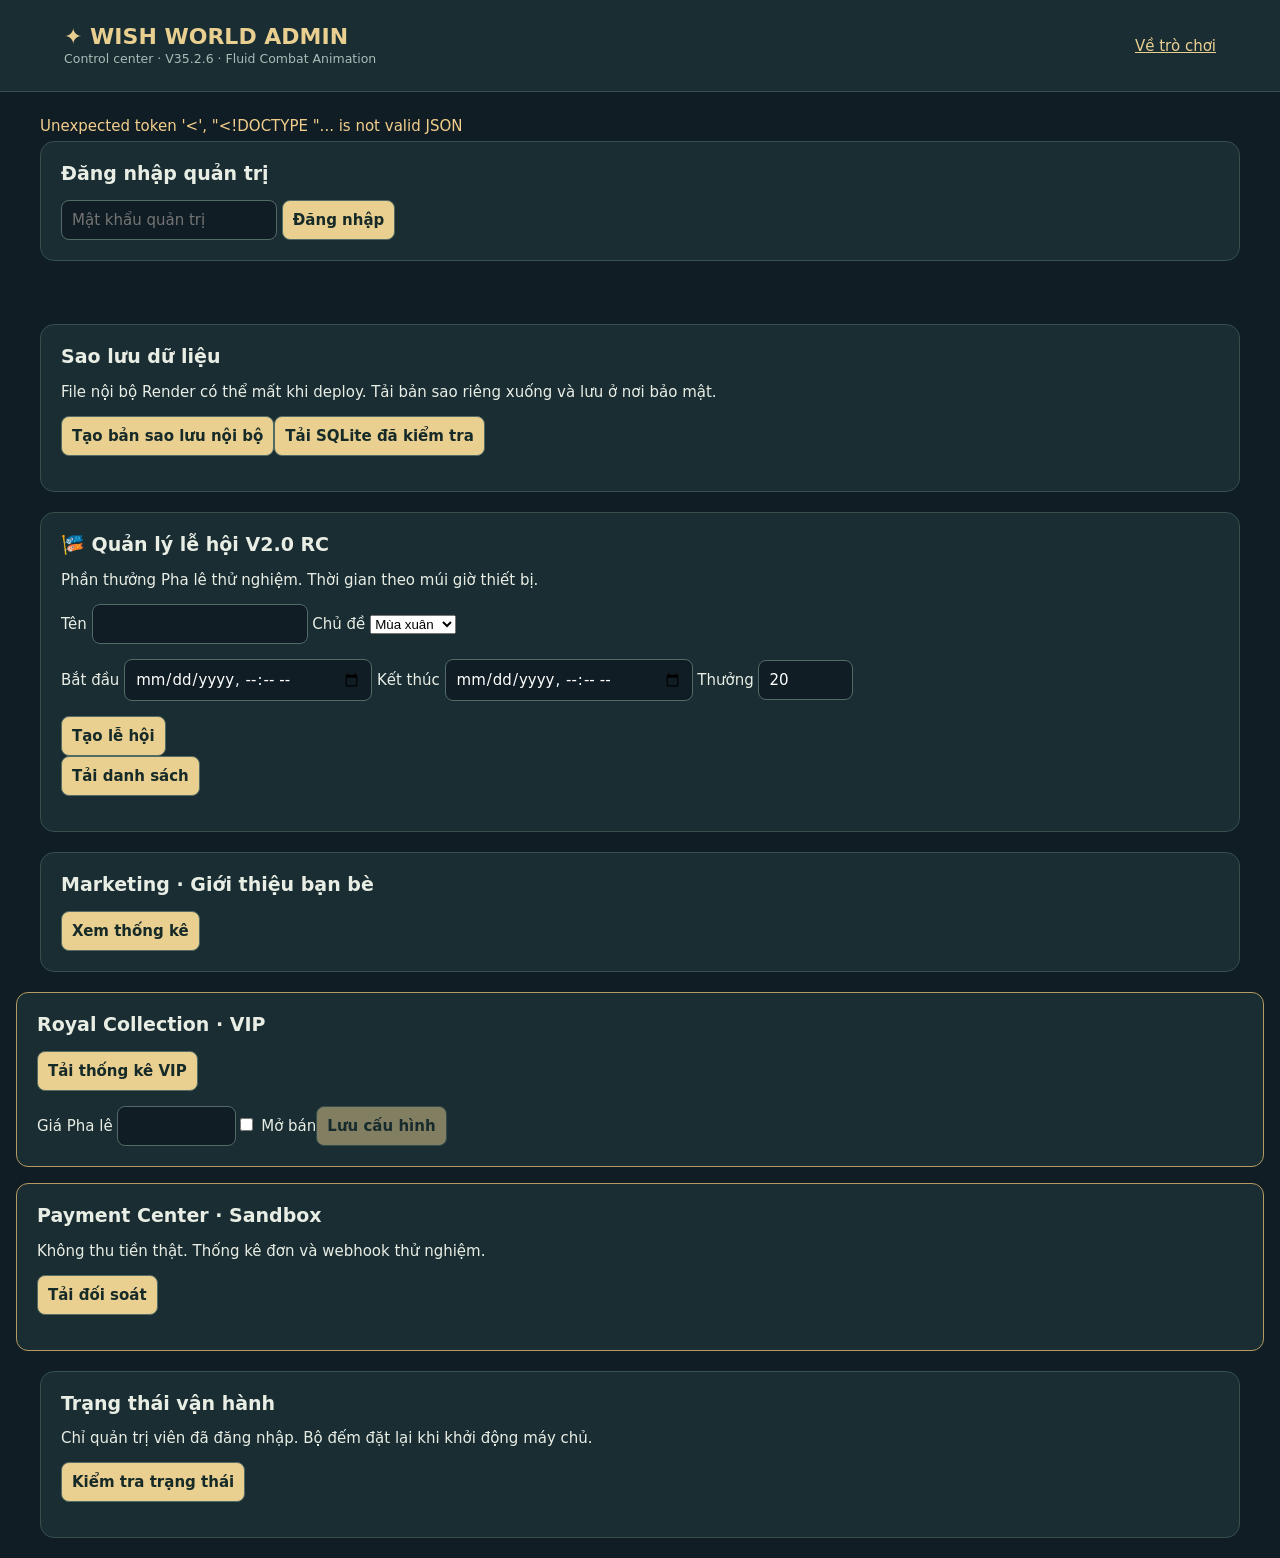
==== commit c7c9f100: "Release WISH WORLD V35.2.6 — Fluid Combat Animation" ====
--- a/admin.html
+++ b/admin.html
@@ -1,5 +1,5 @@
-<!doctype html><html lang="vi"><meta charset="utf-8"><meta name="viewport" content="width=device-width,initial-scale=1"><title>WISH WORLD V35.2.5 · Advanced Skeletal Animation · Admin</title><style>
-*{box-sizing:border-box}body{margin:0;background:#101d24;color:#e9eee5;font:15px system-ui}header{padding:24px 5%;background:#192d33;border-bottom:1px solid #36504c;display:flex;align-items:center;justify-content:space-between;gap:15px}h1{font-size:22px;color:#e9cf90;margin:0}small{color:#a8bdb5}main{max-width:1250px;margin:auto;padding:25px}section{background:#192d33;border:1px solid #36504c;border-radius:14px;padding:20px;margin-bottom:18px;overflow:auto}button,input,textarea{font:inherit;padding:10px;border-radius:8px;border:1px solid #526c65}button{background:#e9cf90;color:#162a28;cursor:pointer;font-weight:600}input,textarea{background:#101d24;color:white;max-width:100%}a{color:#e9cf90}#stats{display:grid;grid-template-columns:repeat(auto-fit,minmax(150px,1fr));gap:12px}.stat{background:#213c3b;padding:18px;border-radius:10px}.stat strong{display:block;font-size:32px;color:#e9cf90}table{width:100%;border-collapse:collapse}td,th{text-align:left;padding:12px;border-bottom:1px solid #36504c;overflow-wrap:anywhere}#msg{min-height:24px;color:#f2ce8c}nav{display:flex;gap:10px;flex-wrap:wrap;margin:16px 0}h2{font-size:19px;margin-top:0}textarea{width:100%}button:disabled{opacity:.5}</style><header><div><h1>✦ WISH WORLD ADMIN</h1><small>Control center · V35.2.5 · Advanced Skeletal Animation</small></div><a href="/">Về trò chơi</a></header><main><div id="msg" role="status"></div><section id="login"><h2>Đăng nhập quản trị</h2><form id="form"><input id="pw" type="password" required autocomplete="current-password" placeholder="Mật khẩu quản trị"> <button>Đăng nhập</button></form></section><div id="dashboard" hidden><nav><button id="refresh">Làm mới</button><button id="logout">Đăng xuất</button><a href="#players">Người chơi</a><a href="#reports">Báo cáo</a><a href="#wishes">Điều ước</a><a href="#notices">Thông báo</a></nav><section id="stats"></section><section id="players"><h2>Người chơi</h2><input id="filter" placeholder="Tìm theo tên hoặc ID"><div id="userTable"></div></section><section id="alphaFeedback"><h2>Phản hồi Alpha</h2><button id="alphaLoad">Tải phản hồi</button><p id="alphaStatus" role="status"></p><div id="alphaTable"></div></section><section><h2>Báo cáo chat</h2><button id="chatReviewLoad56">Tải báo cáo chat</button><p id="chatReviewStatus56"></p><div id="chatReviewTable56"></div></section><section id="reports"><h2>Báo cáo vi phạm</h2><div id="reportTable"></div></section><section id="wishes"><h2>Kiểm duyệt điều ước</h2><div id="wishTable"></div></section><section id="notices"><h2>Thông báo cộng đồng</h2><textarea id="body" maxlength="280" placeholder="Nội dung thông báo"></textarea><button id="publish">Đăng thông báo</button><div id="noticeTable"></div></section><section><h2>Nhật ký quản trị</h2><div id="auditTable"></div></section><section><h2>Kinh tế thử nghiệm</h2><button id="econOpen">Tải cửa hàng và đơn hàng</button><p id="econMsg"></p><div id="econView"></div></section></div></main><script>
+<!doctype html><html lang="vi"><meta charset="utf-8"><meta name="viewport" content="width=device-width,initial-scale=1"><title>WISH WORLD V35.2.6 · Fluid Combat Animation · Admin</title><style>
+*{box-sizing:border-box}body{margin:0;background:#101d24;color:#e9eee5;font:15px system-ui}header{padding:24px 5%;background:#192d33;border-bottom:1px solid #36504c;display:flex;align-items:center;justify-content:space-between;gap:15px}h1{font-size:22px;color:#e9cf90;margin:0}small{color:#a8bdb5}main{max-width:1250px;margin:auto;padding:25px}section{background:#192d33;border:1px solid #36504c;border-radius:14px;padding:20px;margin-bottom:18px;overflow:auto}button,input,textarea{font:inherit;padding:10px;border-radius:8px;border:1px solid #526c65}button{background:#e9cf90;color:#162a28;cursor:pointer;font-weight:600}input,textarea{background:#101d24;color:white;max-width:100%}a{color:#e9cf90}#stats{display:grid;grid-template-columns:repeat(auto-fit,minmax(150px,1fr));gap:12px}.stat{background:#213c3b;padding:18px;border-radius:10px}.stat strong{display:block;font-size:32px;color:#e9cf90}table{width:100%;border-collapse:collapse}td,th{text-align:left;padding:12px;border-bottom:1px solid #36504c;overflow-wrap:anywhere}#msg{min-height:24px;color:#f2ce8c}nav{display:flex;gap:10px;flex-wrap:wrap;margin:16px 0}h2{font-size:19px;margin-top:0}textarea{width:100%}button:disabled{opacity:.5}</style><header><div><h1>✦ WISH WORLD ADMIN</h1><small>Control center · V35.2.6 · Fluid Combat Animation</small></div><a href="/">Về trò chơi</a></header><main><div id="msg" role="status"></div><section id="login"><h2>Đăng nhập quản trị</h2><form id="form"><input id="pw" type="password" required autocomplete="current-password" placeholder="Mật khẩu quản trị"> <button>Đăng nhập</button></form></section><div id="dashboard" hidden><nav><button id="refresh">Làm mới</button><button id="logout">Đăng xuất</button><a href="#players">Người chơi</a><a href="#reports">Báo cáo</a><a href="#wishes">Điều ước</a><a href="#notices">Thông báo</a></nav><section id="stats"></section><section id="players"><h2>Người chơi</h2><input id="filter" placeholder="Tìm theo tên hoặc ID"><div id="userTable"></div></section><section id="alphaFeedback"><h2>Phản hồi Alpha</h2><button id="alphaLoad">Tải phản hồi</button><p id="alphaStatus" role="status"></p><div id="alphaTable"></div></section><section><h2>Báo cáo chat</h2><button id="chatReviewLoad56">Tải báo cáo chat</button><p id="chatReviewStatus56"></p><div id="chatReviewTable56"></div></section><section id="reports"><h2>Báo cáo vi phạm</h2><div id="reportTable"></div></section><section id="wishes"><h2>Kiểm duyệt điều ước</h2><div id="wishTable"></div></section><section id="notices"><h2>Thông báo cộng đồng</h2><textarea id="body" maxlength="280" placeholder="Nội dung thông báo"></textarea><button id="publish">Đăng thông báo</button><div id="noticeTable"></div></section><section><h2>Nhật ký quản trị</h2><div id="auditTable"></div></section><section><h2>Kinh tế thử nghiệm</h2><button id="econOpen">Tải cửa hàng và đơn hàng</button><p id="econMsg"></p><div id="econView"></div></section></div></main><script>
 const $=id=>document.getElementById(id);let data;async function api(path,body){let r=await fetch('/api/admin/'+path,body===undefined?{}:{method:'POST',headers:{'Content-Type':'application/json'},body:JSON.stringify(body)}),j=await r.json();if(!r.ok)throw Error(j.error);return j}function msg(s){$('msg').textContent=s}function btn(label,action,id){let b=document.createElement('button');b.textContent=label;b.onclick=()=>{if(confirm(label+'?'))run(action,{id})};return b}function table(id,heads,rows){let t=document.createElement('table'),tr=t.insertRow();heads.forEach(v=>{let th=document.createElement('th');th.textContent=v;tr.append(th)});rows.forEach(row=>{let tr=t.insertRow();row.forEach(v=>{let td=tr.insertCell();v instanceof Node?td.append(v):td.textContent=v})});$(id).replaceChildren(t)}function users(){let q=$('filter').value.toLowerCase();table('userTable',['Tên','ID','Bản lưu','Trạng thái','Thao tác'],data.users.filter(u=>(u.name+u.id).toLowerCase().includes(q)).map(u=>[u.name,u.id,u.revision,u.blocked?'Đã khóa':'Hoạt động',btn(u.blocked?'Mở khóa':'Khóa',u.blocked?'unblock':'block',u.id)]))}function date(t){return new Date(t*1000).toLocaleString('vi-VN')}async function load(){data=await api('dashboard');$('login').hidden=true;$('dashboard').hidden=false;$('stats').replaceChildren();Object.entries({users:'Tổng tài khoản',online:'Đang online',reports:'Báo cáo chưa xử lý',blocked:'Tài khoản bị khóa'}).forEach(([k,v])=>{let div=document.createElement('div');div.className='stat';let n=document.createElement('strong');n.textContent=data.stats[k];div.append(n,v);$('stats').append(div)});users();table('reportTable',['Người báo','Bị báo','Lý do','Thời gian','Xử lý'],data.reports.map(r=>[r.reporter,r.target,r.reason,date(r.created),r.reviewed?'Đã xử lý':btn('Đánh dấu đã xử lý','review',r.id)]));table('wishTable',['Tên','Điều ước','Thao tác'],data.wishes.map(w=>[w.name,w.body,btn('Xóa','delete-wish',w.id)]));table('noticeTable',['Nội dung','Thời gian','Thao tác'],data.notices.map(n=>[n.body,date(n.created),btn('Xóa','delete-notice',n.id)]));table('auditTable',['Thao tác','Đối tượng','Thời gian'],data.audit.map(a=>[a.action,a.target,date(a.created)]))}async function run(action,body){try{await api(action,body);await load();msg('Đã cập nhật thành công');return true}catch(e){msg(e.message);return false}}$('form').onsubmit=async e=>{e.preventDefault();try{await api('login',{password:$('pw').value});$('pw').value='';await load();msg('Đăng nhập thành công')}catch(e){msg(e.message)}};$('refresh').onclick=()=>load().catch(e=>msg(e.message));$('filter').oninput=users;$('publish').onclick=async()=>{if(await run('notice',{body:$('body').value}))$('body').value=''};$('logout').onclick=async()=>{try{await api('logout',{});$('dashboard').hidden=true;$('login').hidden=false;msg('Đã đăng xuất')}catch(e){msg(e.message)}};load().catch(e=>msg(e.message));</script><script>
 const ev=document.getElementById('econView'),em=document.getElementById('econMsg');function el(t){let p=document.createElement('p');p.textContent=t;ev.append(p)}function eb(t,fn){let b=document.createElement('button');b.textContent=t;b.onclick=async()=>{b.disabled=true;try{await fn();await econLoad();em.textContent='Đã cập nhật'}catch(e){em.textContent=e.message}finally{b.disabled=false}};ev.append(b)}async function econLoad(){let v=await api('economy');ev.replaceChildren();el('Tổng Pha lê: '+v.total_crystals+' · Doanh thu thật: 0đ');for(let x of v.catalog){el(x.name+' · '+x.price+' Pha lê · '+(x.active?'Đang bán':'Ẩn'));eb('Đổi giá / trạng thái',async()=>{let n=prompt('Giá Pha lê',x.price);if(n===null)return;await api('price',{id:x.id,price:Number(n),active:confirm('Bật bán vật phẩm? OK = bật, Cancel = ẩn')})})}for(let o of v.orders){el(o.name+' · '+o.id+' · '+o.amount+'đ mô phỏng · '+o.status);if(o.status==='sandbox_pending')eb('Cấp Pha lê thử nghiệm',()=>api('sandbox-credit',{id:o.id}))}}document.getElementById('econOpen').onclick=()=>econLoad().catch(e=>em.textContent=e.message);
 </script></html>
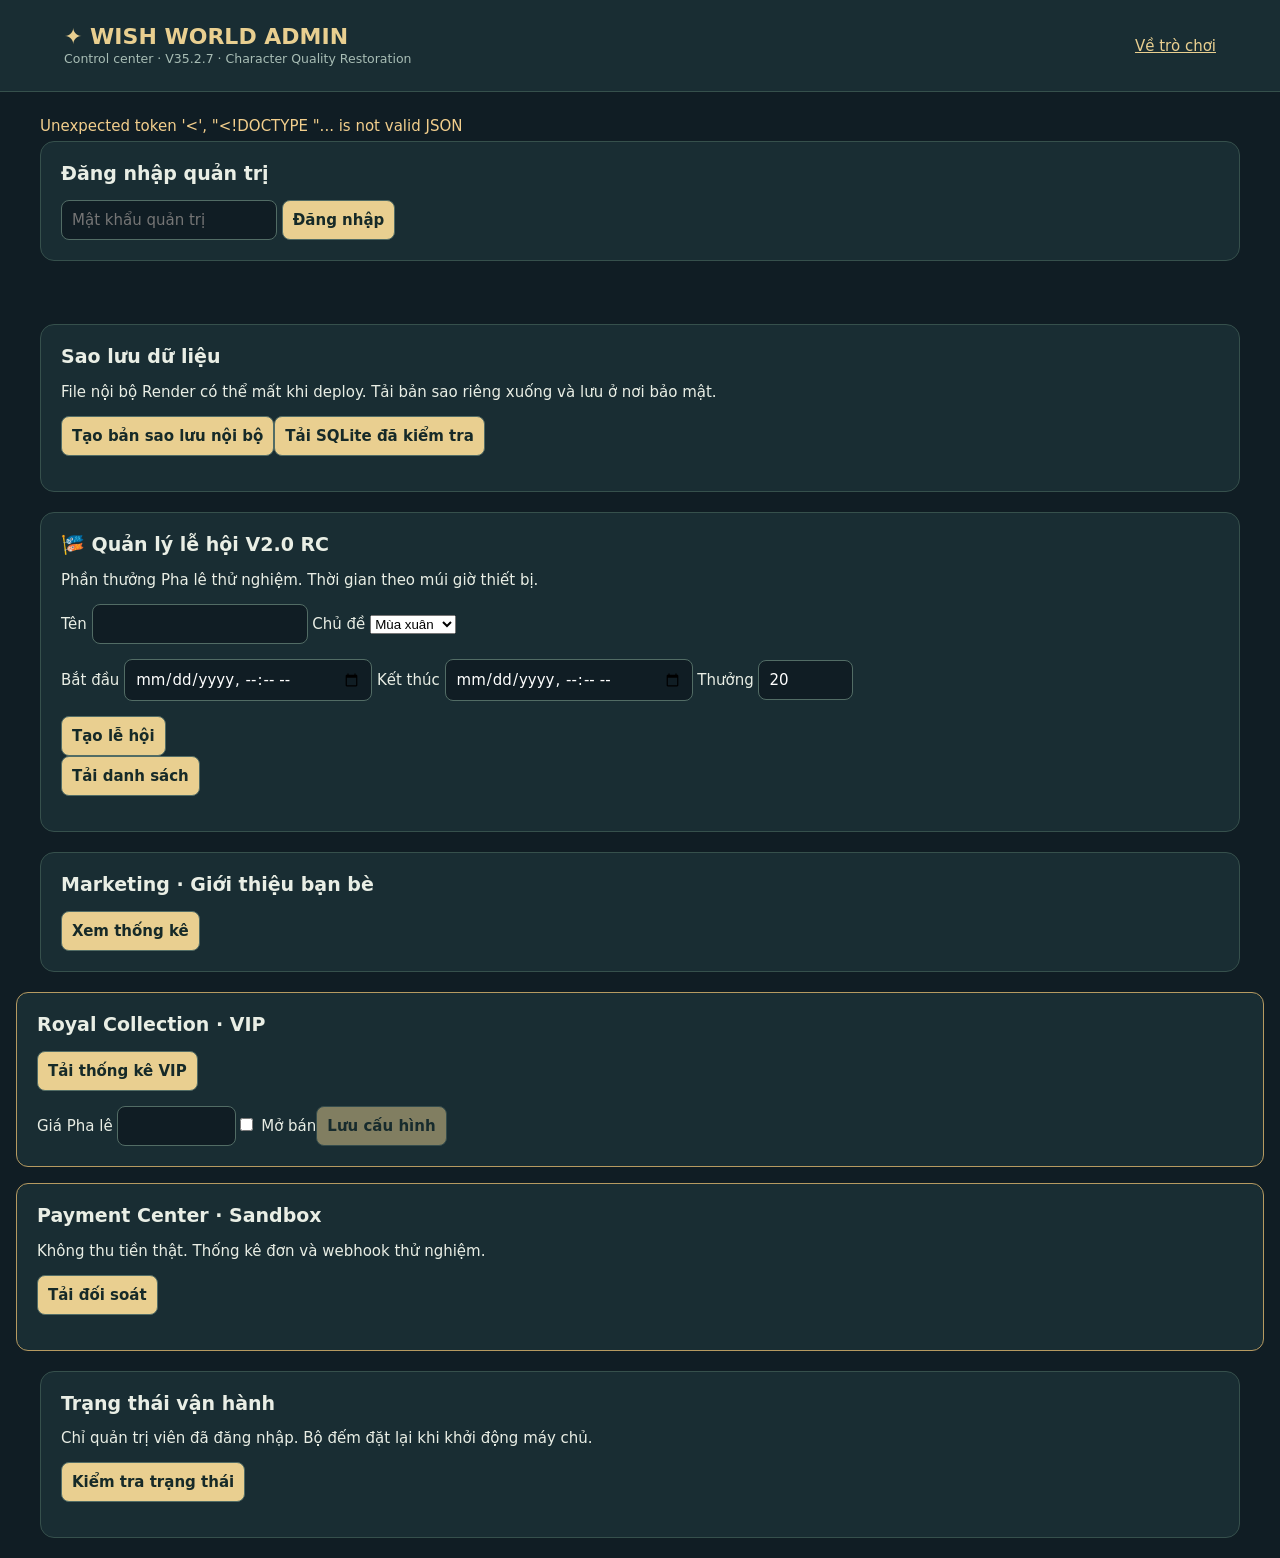
==== commit 2c105ea3: "Release WISH WORLD V35.2.7 — Character Quality Restoration" ====
--- a/admin.html
+++ b/admin.html
@@ -1,5 +1,5 @@
-<!doctype html><html lang="vi"><meta charset="utf-8"><meta name="viewport" content="width=device-width,initial-scale=1"><title>WISH WORLD V35.2.6 · Fluid Combat Animation · Admin</title><style>
-*{box-sizing:border-box}body{margin:0;background:#101d24;color:#e9eee5;font:15px system-ui}header{padding:24px 5%;background:#192d33;border-bottom:1px solid #36504c;display:flex;align-items:center;justify-content:space-between;gap:15px}h1{font-size:22px;color:#e9cf90;margin:0}small{color:#a8bdb5}main{max-width:1250px;margin:auto;padding:25px}section{background:#192d33;border:1px solid #36504c;border-radius:14px;padding:20px;margin-bottom:18px;overflow:auto}button,input,textarea{font:inherit;padding:10px;border-radius:8px;border:1px solid #526c65}button{background:#e9cf90;color:#162a28;cursor:pointer;font-weight:600}input,textarea{background:#101d24;color:white;max-width:100%}a{color:#e9cf90}#stats{display:grid;grid-template-columns:repeat(auto-fit,minmax(150px,1fr));gap:12px}.stat{background:#213c3b;padding:18px;border-radius:10px}.stat strong{display:block;font-size:32px;color:#e9cf90}table{width:100%;border-collapse:collapse}td,th{text-align:left;padding:12px;border-bottom:1px solid #36504c;overflow-wrap:anywhere}#msg{min-height:24px;color:#f2ce8c}nav{display:flex;gap:10px;flex-wrap:wrap;margin:16px 0}h2{font-size:19px;margin-top:0}textarea{width:100%}button:disabled{opacity:.5}</style><header><div><h1>✦ WISH WORLD ADMIN</h1><small>Control center · V35.2.6 · Fluid Combat Animation</small></div><a href="/">Về trò chơi</a></header><main><div id="msg" role="status"></div><section id="login"><h2>Đăng nhập quản trị</h2><form id="form"><input id="pw" type="password" required autocomplete="current-password" placeholder="Mật khẩu quản trị"> <button>Đăng nhập</button></form></section><div id="dashboard" hidden><nav><button id="refresh">Làm mới</button><button id="logout">Đăng xuất</button><a href="#players">Người chơi</a><a href="#reports">Báo cáo</a><a href="#wishes">Điều ước</a><a href="#notices">Thông báo</a></nav><section id="stats"></section><section id="players"><h2>Người chơi</h2><input id="filter" placeholder="Tìm theo tên hoặc ID"><div id="userTable"></div></section><section id="alphaFeedback"><h2>Phản hồi Alpha</h2><button id="alphaLoad">Tải phản hồi</button><p id="alphaStatus" role="status"></p><div id="alphaTable"></div></section><section><h2>Báo cáo chat</h2><button id="chatReviewLoad56">Tải báo cáo chat</button><p id="chatReviewStatus56"></p><div id="chatReviewTable56"></div></section><section id="reports"><h2>Báo cáo vi phạm</h2><div id="reportTable"></div></section><section id="wishes"><h2>Kiểm duyệt điều ước</h2><div id="wishTable"></div></section><section id="notices"><h2>Thông báo cộng đồng</h2><textarea id="body" maxlength="280" placeholder="Nội dung thông báo"></textarea><button id="publish">Đăng thông báo</button><div id="noticeTable"></div></section><section><h2>Nhật ký quản trị</h2><div id="auditTable"></div></section><section><h2>Kinh tế thử nghiệm</h2><button id="econOpen">Tải cửa hàng và đơn hàng</button><p id="econMsg"></p><div id="econView"></div></section></div></main><script>
+<!doctype html><html lang="vi"><meta charset="utf-8"><meta name="viewport" content="width=device-width,initial-scale=1"><title>WISH WORLD V35.2.7 · Character Quality Restoration · Admin</title><style>
+*{box-sizing:border-box}body{margin:0;background:#101d24;color:#e9eee5;font:15px system-ui}header{padding:24px 5%;background:#192d33;border-bottom:1px solid #36504c;display:flex;align-items:center;justify-content:space-between;gap:15px}h1{font-size:22px;color:#e9cf90;margin:0}small{color:#a8bdb5}main{max-width:1250px;margin:auto;padding:25px}section{background:#192d33;border:1px solid #36504c;border-radius:14px;padding:20px;margin-bottom:18px;overflow:auto}button,input,textarea{font:inherit;padding:10px;border-radius:8px;border:1px solid #526c65}button{background:#e9cf90;color:#162a28;cursor:pointer;font-weight:600}input,textarea{background:#101d24;color:white;max-width:100%}a{color:#e9cf90}#stats{display:grid;grid-template-columns:repeat(auto-fit,minmax(150px,1fr));gap:12px}.stat{background:#213c3b;padding:18px;border-radius:10px}.stat strong{display:block;font-size:32px;color:#e9cf90}table{width:100%;border-collapse:collapse}td,th{text-align:left;padding:12px;border-bottom:1px solid #36504c;overflow-wrap:anywhere}#msg{min-height:24px;color:#f2ce8c}nav{display:flex;gap:10px;flex-wrap:wrap;margin:16px 0}h2{font-size:19px;margin-top:0}textarea{width:100%}button:disabled{opacity:.5}</style><header><div><h1>✦ WISH WORLD ADMIN</h1><small>Control center · V35.2.7 · Character Quality Restoration</small></div><a href="/">Về trò chơi</a></header><main><div id="msg" role="status"></div><section id="login"><h2>Đăng nhập quản trị</h2><form id="form"><input id="pw" type="password" required autocomplete="current-password" placeholder="Mật khẩu quản trị"> <button>Đăng nhập</button></form></section><div id="dashboard" hidden><nav><button id="refresh">Làm mới</button><button id="logout">Đăng xuất</button><a href="#players">Người chơi</a><a href="#reports">Báo cáo</a><a href="#wishes">Điều ước</a><a href="#notices">Thông báo</a></nav><section id="stats"></section><section id="players"><h2>Người chơi</h2><input id="filter" placeholder="Tìm theo tên hoặc ID"><div id="userTable"></div></section><section id="alphaFeedback"><h2>Phản hồi Alpha</h2><button id="alphaLoad">Tải phản hồi</button><p id="alphaStatus" role="status"></p><div id="alphaTable"></div></section><section><h2>Báo cáo chat</h2><button id="chatReviewLoad56">Tải báo cáo chat</button><p id="chatReviewStatus56"></p><div id="chatReviewTable56"></div></section><section id="reports"><h2>Báo cáo vi phạm</h2><div id="reportTable"></div></section><section id="wishes"><h2>Kiểm duyệt điều ước</h2><div id="wishTable"></div></section><section id="notices"><h2>Thông báo cộng đồng</h2><textarea id="body" maxlength="280" placeholder="Nội dung thông báo"></textarea><button id="publish">Đăng thông báo</button><div id="noticeTable"></div></section><section><h2>Nhật ký quản trị</h2><div id="auditTable"></div></section><section><h2>Kinh tế thử nghiệm</h2><button id="econOpen">Tải cửa hàng và đơn hàng</button><p id="econMsg"></p><div id="econView"></div></section></div></main><script>
 const $=id=>document.getElementById(id);let data;async function api(path,body){let r=await fetch('/api/admin/'+path,body===undefined?{}:{method:'POST',headers:{'Content-Type':'application/json'},body:JSON.stringify(body)}),j=await r.json();if(!r.ok)throw Error(j.error);return j}function msg(s){$('msg').textContent=s}function btn(label,action,id){let b=document.createElement('button');b.textContent=label;b.onclick=()=>{if(confirm(label+'?'))run(action,{id})};return b}function table(id,heads,rows){let t=document.createElement('table'),tr=t.insertRow();heads.forEach(v=>{let th=document.createElement('th');th.textContent=v;tr.append(th)});rows.forEach(row=>{let tr=t.insertRow();row.forEach(v=>{let td=tr.insertCell();v instanceof Node?td.append(v):td.textContent=v})});$(id).replaceChildren(t)}function users(){let q=$('filter').value.toLowerCase();table('userTable',['Tên','ID','Bản lưu','Trạng thái','Thao tác'],data.users.filter(u=>(u.name+u.id).toLowerCase().includes(q)).map(u=>[u.name,u.id,u.revision,u.blocked?'Đã khóa':'Hoạt động',btn(u.blocked?'Mở khóa':'Khóa',u.blocked?'unblock':'block',u.id)]))}function date(t){return new Date(t*1000).toLocaleString('vi-VN')}async function load(){data=await api('dashboard');$('login').hidden=true;$('dashboard').hidden=false;$('stats').replaceChildren();Object.entries({users:'Tổng tài khoản',online:'Đang online',reports:'Báo cáo chưa xử lý',blocked:'Tài khoản bị khóa'}).forEach(([k,v])=>{let div=document.createElement('div');div.className='stat';let n=document.createElement('strong');n.textContent=data.stats[k];div.append(n,v);$('stats').append(div)});users();table('reportTable',['Người báo','Bị báo','Lý do','Thời gian','Xử lý'],data.reports.map(r=>[r.reporter,r.target,r.reason,date(r.created),r.reviewed?'Đã xử lý':btn('Đánh dấu đã xử lý','review',r.id)]));table('wishTable',['Tên','Điều ước','Thao tác'],data.wishes.map(w=>[w.name,w.body,btn('Xóa','delete-wish',w.id)]));table('noticeTable',['Nội dung','Thời gian','Thao tác'],data.notices.map(n=>[n.body,date(n.created),btn('Xóa','delete-notice',n.id)]));table('auditTable',['Thao tác','Đối tượng','Thời gian'],data.audit.map(a=>[a.action,a.target,date(a.created)]))}async function run(action,body){try{await api(action,body);await load();msg('Đã cập nhật thành công');return true}catch(e){msg(e.message);return false}}$('form').onsubmit=async e=>{e.preventDefault();try{await api('login',{password:$('pw').value});$('pw').value='';await load();msg('Đăng nhập thành công')}catch(e){msg(e.message)}};$('refresh').onclick=()=>load().catch(e=>msg(e.message));$('filter').oninput=users;$('publish').onclick=async()=>{if(await run('notice',{body:$('body').value}))$('body').value=''};$('logout').onclick=async()=>{try{await api('logout',{});$('dashboard').hidden=true;$('login').hidden=false;msg('Đã đăng xuất')}catch(e){msg(e.message)}};load().catch(e=>msg(e.message));</script><script>
 const ev=document.getElementById('econView'),em=document.getElementById('econMsg');function el(t){let p=document.createElement('p');p.textContent=t;ev.append(p)}function eb(t,fn){let b=document.createElement('button');b.textContent=t;b.onclick=async()=>{b.disabled=true;try{await fn();await econLoad();em.textContent='Đã cập nhật'}catch(e){em.textContent=e.message}finally{b.disabled=false}};ev.append(b)}async function econLoad(){let v=await api('economy');ev.replaceChildren();el('Tổng Pha lê: '+v.total_crystals+' · Doanh thu thật: 0đ');for(let x of v.catalog){el(x.name+' · '+x.price+' Pha lê · '+(x.active?'Đang bán':'Ẩn'));eb('Đổi giá / trạng thái',async()=>{let n=prompt('Giá Pha lê',x.price);if(n===null)return;await api('price',{id:x.id,price:Number(n),active:confirm('Bật bán vật phẩm? OK = bật, Cancel = ẩn')})})}for(let o of v.orders){el(o.name+' · '+o.id+' · '+o.amount+'đ mô phỏng · '+o.status);if(o.status==='sandbox_pending')eb('Cấp Pha lê thử nghiệm',()=>api('sandbox-credit',{id:o.id}))}}document.getElementById('econOpen').onclick=()=>econLoad().catch(e=>em.textContent=e.message);
 </script></html>
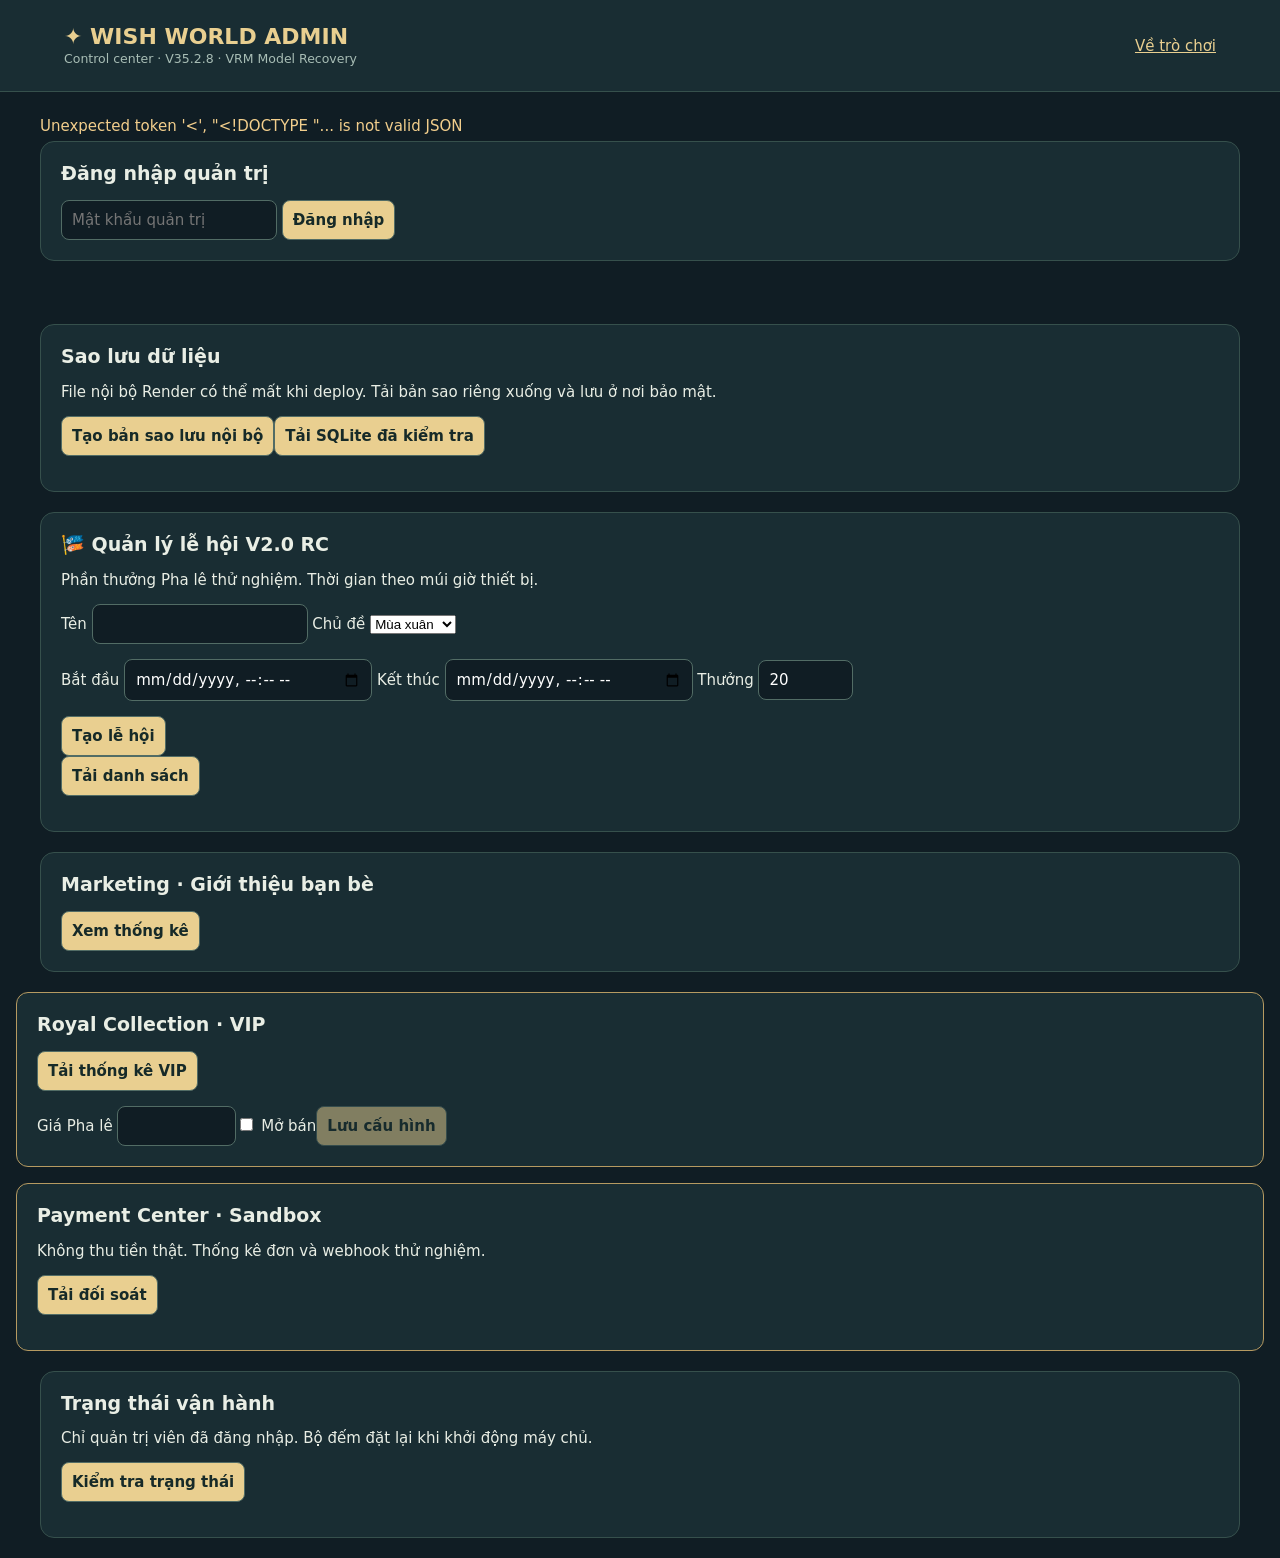
==== commit ce77514f: "Release WISH WORLD V35.2.8 — VRM Model Recovery" ====
--- a/admin.html
+++ b/admin.html
@@ -1,5 +1,5 @@
-<!doctype html><html lang="vi"><meta charset="utf-8"><meta name="viewport" content="width=device-width,initial-scale=1"><title>WISH WORLD V35.2.7 · Character Quality Restoration · Admin</title><style>
-*{box-sizing:border-box}body{margin:0;background:#101d24;color:#e9eee5;font:15px system-ui}header{padding:24px 5%;background:#192d33;border-bottom:1px solid #36504c;display:flex;align-items:center;justify-content:space-between;gap:15px}h1{font-size:22px;color:#e9cf90;margin:0}small{color:#a8bdb5}main{max-width:1250px;margin:auto;padding:25px}section{background:#192d33;border:1px solid #36504c;border-radius:14px;padding:20px;margin-bottom:18px;overflow:auto}button,input,textarea{font:inherit;padding:10px;border-radius:8px;border:1px solid #526c65}button{background:#e9cf90;color:#162a28;cursor:pointer;font-weight:600}input,textarea{background:#101d24;color:white;max-width:100%}a{color:#e9cf90}#stats{display:grid;grid-template-columns:repeat(auto-fit,minmax(150px,1fr));gap:12px}.stat{background:#213c3b;padding:18px;border-radius:10px}.stat strong{display:block;font-size:32px;color:#e9cf90}table{width:100%;border-collapse:collapse}td,th{text-align:left;padding:12px;border-bottom:1px solid #36504c;overflow-wrap:anywhere}#msg{min-height:24px;color:#f2ce8c}nav{display:flex;gap:10px;flex-wrap:wrap;margin:16px 0}h2{font-size:19px;margin-top:0}textarea{width:100%}button:disabled{opacity:.5}</style><header><div><h1>✦ WISH WORLD ADMIN</h1><small>Control center · V35.2.7 · Character Quality Restoration</small></div><a href="/">Về trò chơi</a></header><main><div id="msg" role="status"></div><section id="login"><h2>Đăng nhập quản trị</h2><form id="form"><input id="pw" type="password" required autocomplete="current-password" placeholder="Mật khẩu quản trị"> <button>Đăng nhập</button></form></section><div id="dashboard" hidden><nav><button id="refresh">Làm mới</button><button id="logout">Đăng xuất</button><a href="#players">Người chơi</a><a href="#reports">Báo cáo</a><a href="#wishes">Điều ước</a><a href="#notices">Thông báo</a></nav><section id="stats"></section><section id="players"><h2>Người chơi</h2><input id="filter" placeholder="Tìm theo tên hoặc ID"><div id="userTable"></div></section><section id="alphaFeedback"><h2>Phản hồi Alpha</h2><button id="alphaLoad">Tải phản hồi</button><p id="alphaStatus" role="status"></p><div id="alphaTable"></div></section><section><h2>Báo cáo chat</h2><button id="chatReviewLoad56">Tải báo cáo chat</button><p id="chatReviewStatus56"></p><div id="chatReviewTable56"></div></section><section id="reports"><h2>Báo cáo vi phạm</h2><div id="reportTable"></div></section><section id="wishes"><h2>Kiểm duyệt điều ước</h2><div id="wishTable"></div></section><section id="notices"><h2>Thông báo cộng đồng</h2><textarea id="body" maxlength="280" placeholder="Nội dung thông báo"></textarea><button id="publish">Đăng thông báo</button><div id="noticeTable"></div></section><section><h2>Nhật ký quản trị</h2><div id="auditTable"></div></section><section><h2>Kinh tế thử nghiệm</h2><button id="econOpen">Tải cửa hàng và đơn hàng</button><p id="econMsg"></p><div id="econView"></div></section></div></main><script>
+<!doctype html><html lang="vi"><meta charset="utf-8"><meta name="viewport" content="width=device-width,initial-scale=1"><title>WISH WORLD V35.2.8 · VRM Model Recovery · Admin</title><style>
+*{box-sizing:border-box}body{margin:0;background:#101d24;color:#e9eee5;font:15px system-ui}header{padding:24px 5%;background:#192d33;border-bottom:1px solid #36504c;display:flex;align-items:center;justify-content:space-between;gap:15px}h1{font-size:22px;color:#e9cf90;margin:0}small{color:#a8bdb5}main{max-width:1250px;margin:auto;padding:25px}section{background:#192d33;border:1px solid #36504c;border-radius:14px;padding:20px;margin-bottom:18px;overflow:auto}button,input,textarea{font:inherit;padding:10px;border-radius:8px;border:1px solid #526c65}button{background:#e9cf90;color:#162a28;cursor:pointer;font-weight:600}input,textarea{background:#101d24;color:white;max-width:100%}a{color:#e9cf90}#stats{display:grid;grid-template-columns:repeat(auto-fit,minmax(150px,1fr));gap:12px}.stat{background:#213c3b;padding:18px;border-radius:10px}.stat strong{display:block;font-size:32px;color:#e9cf90}table{width:100%;border-collapse:collapse}td,th{text-align:left;padding:12px;border-bottom:1px solid #36504c;overflow-wrap:anywhere}#msg{min-height:24px;color:#f2ce8c}nav{display:flex;gap:10px;flex-wrap:wrap;margin:16px 0}h2{font-size:19px;margin-top:0}textarea{width:100%}button:disabled{opacity:.5}</style><header><div><h1>✦ WISH WORLD ADMIN</h1><small>Control center · V35.2.8 · VRM Model Recovery</small></div><a href="/">Về trò chơi</a></header><main><div id="msg" role="status"></div><section id="login"><h2>Đăng nhập quản trị</h2><form id="form"><input id="pw" type="password" required autocomplete="current-password" placeholder="Mật khẩu quản trị"> <button>Đăng nhập</button></form></section><div id="dashboard" hidden><nav><button id="refresh">Làm mới</button><button id="logout">Đăng xuất</button><a href="#players">Người chơi</a><a href="#reports">Báo cáo</a><a href="#wishes">Điều ước</a><a href="#notices">Thông báo</a></nav><section id="stats"></section><section id="players"><h2>Người chơi</h2><input id="filter" placeholder="Tìm theo tên hoặc ID"><div id="userTable"></div></section><section id="alphaFeedback"><h2>Phản hồi Alpha</h2><button id="alphaLoad">Tải phản hồi</button><p id="alphaStatus" role="status"></p><div id="alphaTable"></div></section><section><h2>Báo cáo chat</h2><button id="chatReviewLoad56">Tải báo cáo chat</button><p id="chatReviewStatus56"></p><div id="chatReviewTable56"></div></section><section id="reports"><h2>Báo cáo vi phạm</h2><div id="reportTable"></div></section><section id="wishes"><h2>Kiểm duyệt điều ước</h2><div id="wishTable"></div></section><section id="notices"><h2>Thông báo cộng đồng</h2><textarea id="body" maxlength="280" placeholder="Nội dung thông báo"></textarea><button id="publish">Đăng thông báo</button><div id="noticeTable"></div></section><section><h2>Nhật ký quản trị</h2><div id="auditTable"></div></section><section><h2>Kinh tế thử nghiệm</h2><button id="econOpen">Tải cửa hàng và đơn hàng</button><p id="econMsg"></p><div id="econView"></div></section></div></main><script>
 const $=id=>document.getElementById(id);let data;async function api(path,body){let r=await fetch('/api/admin/'+path,body===undefined?{}:{method:'POST',headers:{'Content-Type':'application/json'},body:JSON.stringify(body)}),j=await r.json();if(!r.ok)throw Error(j.error);return j}function msg(s){$('msg').textContent=s}function btn(label,action,id){let b=document.createElement('button');b.textContent=label;b.onclick=()=>{if(confirm(label+'?'))run(action,{id})};return b}function table(id,heads,rows){let t=document.createElement('table'),tr=t.insertRow();heads.forEach(v=>{let th=document.createElement('th');th.textContent=v;tr.append(th)});rows.forEach(row=>{let tr=t.insertRow();row.forEach(v=>{let td=tr.insertCell();v instanceof Node?td.append(v):td.textContent=v})});$(id).replaceChildren(t)}function users(){let q=$('filter').value.toLowerCase();table('userTable',['Tên','ID','Bản lưu','Trạng thái','Thao tác'],data.users.filter(u=>(u.name+u.id).toLowerCase().includes(q)).map(u=>[u.name,u.id,u.revision,u.blocked?'Đã khóa':'Hoạt động',btn(u.blocked?'Mở khóa':'Khóa',u.blocked?'unblock':'block',u.id)]))}function date(t){return new Date(t*1000).toLocaleString('vi-VN')}async function load(){data=await api('dashboard');$('login').hidden=true;$('dashboard').hidden=false;$('stats').replaceChildren();Object.entries({users:'Tổng tài khoản',online:'Đang online',reports:'Báo cáo chưa xử lý',blocked:'Tài khoản bị khóa'}).forEach(([k,v])=>{let div=document.createElement('div');div.className='stat';let n=document.createElement('strong');n.textContent=data.stats[k];div.append(n,v);$('stats').append(div)});users();table('reportTable',['Người báo','Bị báo','Lý do','Thời gian','Xử lý'],data.reports.map(r=>[r.reporter,r.target,r.reason,date(r.created),r.reviewed?'Đã xử lý':btn('Đánh dấu đã xử lý','review',r.id)]));table('wishTable',['Tên','Điều ước','Thao tác'],data.wishes.map(w=>[w.name,w.body,btn('Xóa','delete-wish',w.id)]));table('noticeTable',['Nội dung','Thời gian','Thao tác'],data.notices.map(n=>[n.body,date(n.created),btn('Xóa','delete-notice',n.id)]));table('auditTable',['Thao tác','Đối tượng','Thời gian'],data.audit.map(a=>[a.action,a.target,date(a.created)]))}async function run(action,body){try{await api(action,body);await load();msg('Đã cập nhật thành công');return true}catch(e){msg(e.message);return false}}$('form').onsubmit=async e=>{e.preventDefault();try{await api('login',{password:$('pw').value});$('pw').value='';await load();msg('Đăng nhập thành công')}catch(e){msg(e.message)}};$('refresh').onclick=()=>load().catch(e=>msg(e.message));$('filter').oninput=users;$('publish').onclick=async()=>{if(await run('notice',{body:$('body').value}))$('body').value=''};$('logout').onclick=async()=>{try{await api('logout',{});$('dashboard').hidden=true;$('login').hidden=false;msg('Đã đăng xuất')}catch(e){msg(e.message)}};load().catch(e=>msg(e.message));</script><script>
 const ev=document.getElementById('econView'),em=document.getElementById('econMsg');function el(t){let p=document.createElement('p');p.textContent=t;ev.append(p)}function eb(t,fn){let b=document.createElement('button');b.textContent=t;b.onclick=async()=>{b.disabled=true;try{await fn();await econLoad();em.textContent='Đã cập nhật'}catch(e){em.textContent=e.message}finally{b.disabled=false}};ev.append(b)}async function econLoad(){let v=await api('economy');ev.replaceChildren();el('Tổng Pha lê: '+v.total_crystals+' · Doanh thu thật: 0đ');for(let x of v.catalog){el(x.name+' · '+x.price+' Pha lê · '+(x.active?'Đang bán':'Ẩn'));eb('Đổi giá / trạng thái',async()=>{let n=prompt('Giá Pha lê',x.price);if(n===null)return;await api('price',{id:x.id,price:Number(n),active:confirm('Bật bán vật phẩm? OK = bật, Cancel = ẩn')})})}for(let o of v.orders){el(o.name+' · '+o.id+' · '+o.amount+'đ mô phỏng · '+o.status);if(o.status==='sandbox_pending')eb('Cấp Pha lê thử nghiệm',()=>api('sandbox-credit',{id:o.id}))}}document.getElementById('econOpen').onclick=()=>econLoad().catch(e=>em.textContent=e.message);
 </script></html>
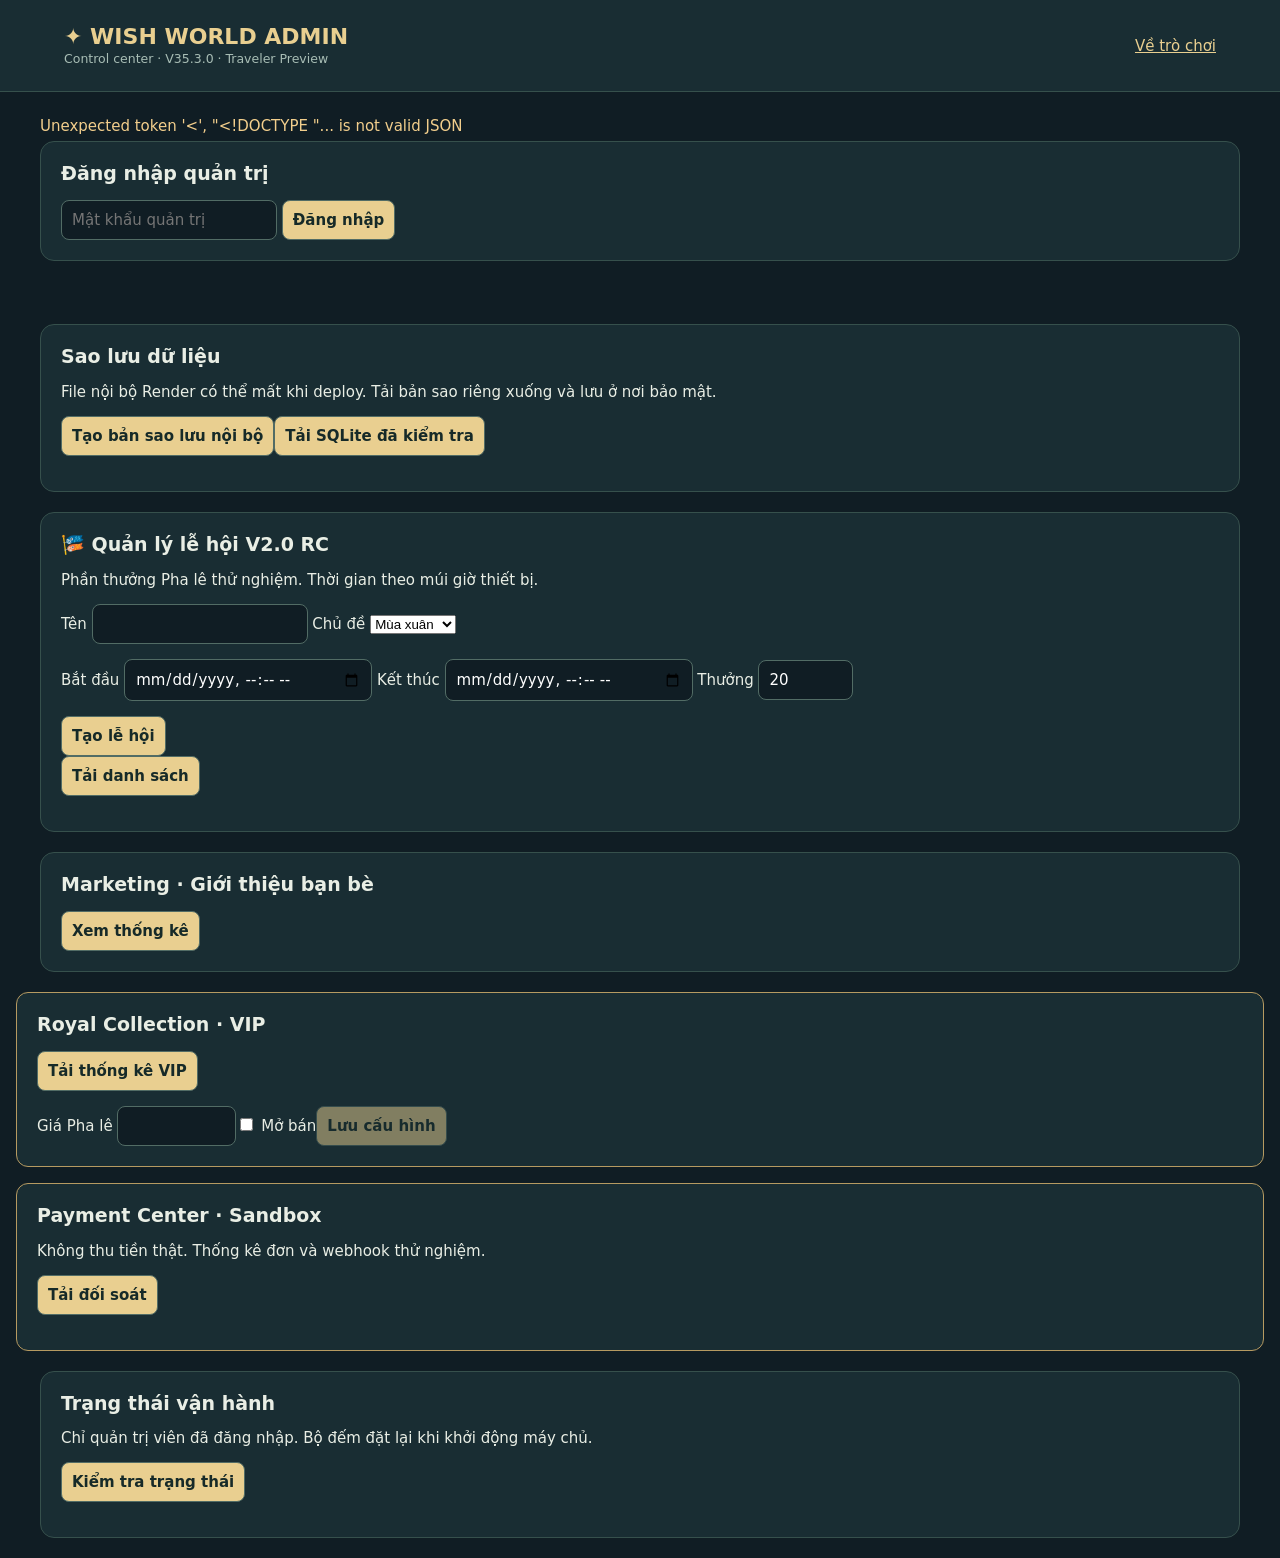
==== commit da45c298: "V35.3.0 Traveler Preview: synchronize admin.html" ====
--- a/admin.html
+++ b/admin.html
@@ -1,5 +1,5 @@
-<!doctype html><html lang="vi"><meta charset="utf-8"><meta name="viewport" content="width=device-width,initial-scale=1"><title>WISH WORLD V35.2.8 · VRM Model Recovery · Admin</title><style>
-*{box-sizing:border-box}body{margin:0;background:#101d24;color:#e9eee5;font:15px system-ui}header{padding:24px 5%;background:#192d33;border-bottom:1px solid #36504c;display:flex;align-items:center;justify-content:space-between;gap:15px}h1{font-size:22px;color:#e9cf90;margin:0}small{color:#a8bdb5}main{max-width:1250px;margin:auto;padding:25px}section{background:#192d33;border:1px solid #36504c;border-radius:14px;padding:20px;margin-bottom:18px;overflow:auto}button,input,textarea{font:inherit;padding:10px;border-radius:8px;border:1px solid #526c65}button{background:#e9cf90;color:#162a28;cursor:pointer;font-weight:600}input,textarea{background:#101d24;color:white;max-width:100%}a{color:#e9cf90}#stats{display:grid;grid-template-columns:repeat(auto-fit,minmax(150px,1fr));gap:12px}.stat{background:#213c3b;padding:18px;border-radius:10px}.stat strong{display:block;font-size:32px;color:#e9cf90}table{width:100%;border-collapse:collapse}td,th{text-align:left;padding:12px;border-bottom:1px solid #36504c;overflow-wrap:anywhere}#msg{min-height:24px;color:#f2ce8c}nav{display:flex;gap:10px;flex-wrap:wrap;margin:16px 0}h2{font-size:19px;margin-top:0}textarea{width:100%}button:disabled{opacity:.5}</style><header><div><h1>✦ WISH WORLD ADMIN</h1><small>Control center · V35.2.8 · VRM Model Recovery</small></div><a href="/">Về trò chơi</a></header><main><div id="msg" role="status"></div><section id="login"><h2>Đăng nhập quản trị</h2><form id="form"><input id="pw" type="password" required autocomplete="current-password" placeholder="Mật khẩu quản trị"> <button>Đăng nhập</button></form></section><div id="dashboard" hidden><nav><button id="refresh">Làm mới</button><button id="logout">Đăng xuất</button><a href="#players">Người chơi</a><a href="#reports">Báo cáo</a><a href="#wishes">Điều ước</a><a href="#notices">Thông báo</a></nav><section id="stats"></section><section id="players"><h2>Người chơi</h2><input id="filter" placeholder="Tìm theo tên hoặc ID"><div id="userTable"></div></section><section id="alphaFeedback"><h2>Phản hồi Alpha</h2><button id="alphaLoad">Tải phản hồi</button><p id="alphaStatus" role="status"></p><div id="alphaTable"></div></section><section><h2>Báo cáo chat</h2><button id="chatReviewLoad56">Tải báo cáo chat</button><p id="chatReviewStatus56"></p><div id="chatReviewTable56"></div></section><section id="reports"><h2>Báo cáo vi phạm</h2><div id="reportTable"></div></section><section id="wishes"><h2>Kiểm duyệt điều ước</h2><div id="wishTable"></div></section><section id="notices"><h2>Thông báo cộng đồng</h2><textarea id="body" maxlength="280" placeholder="Nội dung thông báo"></textarea><button id="publish">Đăng thông báo</button><div id="noticeTable"></div></section><section><h2>Nhật ký quản trị</h2><div id="auditTable"></div></section><section><h2>Kinh tế thử nghiệm</h2><button id="econOpen">Tải cửa hàng và đơn hàng</button><p id="econMsg"></p><div id="econView"></div></section></div></main><script>
+<!doctype html><html lang="vi"><meta charset="utf-8"><meta name="viewport" content="width=device-width,initial-scale=1"><title>WISH WORLD V35.3.0 · Traveler Preview · Admin</title><style>
+*{box-sizing:border-box}body{margin:0;background:#101d24;color:#e9eee5;font:15px system-ui}header{padding:24px 5%;background:#192d33;border-bottom:1px solid #36504c;display:flex;align-items:center;justify-content:space-between;gap:15px}h1{font-size:22px;color:#e9cf90;margin:0}small{color:#a8bdb5}main{max-width:1250px;margin:auto;padding:25px}section{background:#192d33;border:1px solid #36504c;border-radius:14px;padding:20px;margin-bottom:18px;overflow:auto}button,input,textarea{font:inherit;padding:10px;border-radius:8px;border:1px solid #526c65}button{background:#e9cf90;color:#162a28;cursor:pointer;font-weight:600}input,textarea{background:#101d24;color:white;max-width:100%}a{color:#e9cf90}#stats{display:grid;grid-template-columns:repeat(auto-fit,minmax(150px,1fr));gap:12px}.stat{background:#213c3b;padding:18px;border-radius:10px}.stat strong{display:block;font-size:32px;color:#e9cf90}table{width:100%;border-collapse:collapse}td,th{text-align:left;padding:12px;border-bottom:1px solid #36504c;overflow-wrap:anywhere}#msg{min-height:24px;color:#f2ce8c}nav{display:flex;gap:10px;flex-wrap:wrap;margin:16px 0}h2{font-size:19px;margin-top:0}textarea{width:100%}button:disabled{opacity:.5}</style><header><div><h1>✦ WISH WORLD ADMIN</h1><small>Control center · V35.3.0 · Traveler Preview</small></div><a href="/">Về trò chơi</a></header><main><div id="msg" role="status"></div><section id="login"><h2>Đăng nhập quản trị</h2><form id="form"><input id="pw" type="password" required autocomplete="current-password" placeholder="Mật khẩu quản trị"> <button>Đăng nhập</button></form></section><div id="dashboard" hidden><nav><button id="refresh">Làm mới</button><button id="logout">Đăng xuất</button><a href="#players">Người chơi</a><a href="#reports">Báo cáo</a><a href="#wishes">Điều ước</a><a href="#notices">Thông báo</a></nav><section id="stats"></section><section id="players"><h2>Người chơi</h2><input id="filter" placeholder="Tìm theo tên hoặc ID"><div id="userTable"></div></section><section id="alphaFeedback"><h2>Phản hồi Alpha</h2><button id="alphaLoad">Tải phản hồi</button><p id="alphaStatus" role="status"></p><div id="alphaTable"></div></section><section><h2>Báo cáo chat</h2><button id="chatReviewLoad56">Tải báo cáo chat</button><p id="chatReviewStatus56"></p><div id="chatReviewTable56"></div></section><section id="reports"><h2>Báo cáo vi phạm</h2><div id="reportTable"></div></section><section id="wishes"><h2>Kiểm duyệt điều ước</h2><div id="wishTable"></div></section><section id="notices"><h2>Thông báo cộng đồng</h2><textarea id="body" maxlength="280" placeholder="Nội dung thông báo"></textarea><button id="publish">Đăng thông báo</button><div id="noticeTable"></div></section><section><h2>Nhật ký quản trị</h2><div id="auditTable"></div></section><section><h2>Kinh tế thử nghiệm</h2><button id="econOpen">Tải cửa hàng và đơn hàng</button><p id="econMsg"></p><div id="econView"></div></section></div></main><script>
 const $=id=>document.getElementById(id);let data;async function api(path,body){let r=await fetch('/api/admin/'+path,body===undefined?{}:{method:'POST',headers:{'Content-Type':'application/json'},body:JSON.stringify(body)}),j=await r.json();if(!r.ok)throw Error(j.error);return j}function msg(s){$('msg').textContent=s}function btn(label,action,id){let b=document.createElement('button');b.textContent=label;b.onclick=()=>{if(confirm(label+'?'))run(action,{id})};return b}function table(id,heads,rows){let t=document.createElement('table'),tr=t.insertRow();heads.forEach(v=>{let th=document.createElement('th');th.textContent=v;tr.append(th)});rows.forEach(row=>{let tr=t.insertRow();row.forEach(v=>{let td=tr.insertCell();v instanceof Node?td.append(v):td.textContent=v})});$(id).replaceChildren(t)}function users(){let q=$('filter').value.toLowerCase();table('userTable',['Tên','ID','Bản lưu','Trạng thái','Thao tác'],data.users.filter(u=>(u.name+u.id).toLowerCase().includes(q)).map(u=>[u.name,u.id,u.revision,u.blocked?'Đã khóa':'Hoạt động',btn(u.blocked?'Mở khóa':'Khóa',u.blocked?'unblock':'block',u.id)]))}function date(t){return new Date(t*1000).toLocaleString('vi-VN')}async function load(){data=await api('dashboard');$('login').hidden=true;$('dashboard').hidden=false;$('stats').replaceChildren();Object.entries({users:'Tổng tài khoản',online:'Đang online',reports:'Báo cáo chưa xử lý',blocked:'Tài khoản bị khóa'}).forEach(([k,v])=>{let div=document.createElement('div');div.className='stat';let n=document.createElement('strong');n.textContent=data.stats[k];div.append(n,v);$('stats').append(div)});users();table('reportTable',['Người báo','Bị báo','Lý do','Thời gian','Xử lý'],data.reports.map(r=>[r.reporter,r.target,r.reason,date(r.created),r.reviewed?'Đã xử lý':btn('Đánh dấu đã xử lý','review',r.id)]));table('wishTable',['Tên','Điều ước','Thao tác'],data.wishes.map(w=>[w.name,w.body,btn('Xóa','delete-wish',w.id)]));table('noticeTable',['Nội dung','Thời gian','Thao tác'],data.notices.map(n=>[n.body,date(n.created),btn('Xóa','delete-notice',n.id)]));table('auditTable',['Thao tác','Đối tượng','Thời gian'],data.audit.map(a=>[a.action,a.target,date(a.created)]))}async function run(action,body){try{await api(action,body);await load();msg('Đã cập nhật thành công');return true}catch(e){msg(e.message);return false}}$('form').onsubmit=async e=>{e.preventDefault();try{await api('login',{password:$('pw').value});$('pw').value='';await load();msg('Đăng nhập thành công')}catch(e){msg(e.message)}};$('refresh').onclick=()=>load().catch(e=>msg(e.message));$('filter').oninput=users;$('publish').onclick=async()=>{if(await run('notice',{body:$('body').value}))$('body').value=''};$('logout').onclick=async()=>{try{await api('logout',{});$('dashboard').hidden=true;$('login').hidden=false;msg('Đã đăng xuất')}catch(e){msg(e.message)}};load().catch(e=>msg(e.message));</script><script>
 const ev=document.getElementById('econView'),em=document.getElementById('econMsg');function el(t){let p=document.createElement('p');p.textContent=t;ev.append(p)}function eb(t,fn){let b=document.createElement('button');b.textContent=t;b.onclick=async()=>{b.disabled=true;try{await fn();await econLoad();em.textContent='Đã cập nhật'}catch(e){em.textContent=e.message}finally{b.disabled=false}};ev.append(b)}async function econLoad(){let v=await api('economy');ev.replaceChildren();el('Tổng Pha lê: '+v.total_crystals+' · Doanh thu thật: 0đ');for(let x of v.catalog){el(x.name+' · '+x.price+' Pha lê · '+(x.active?'Đang bán':'Ẩn'));eb('Đổi giá / trạng thái',async()=>{let n=prompt('Giá Pha lê',x.price);if(n===null)return;await api('price',{id:x.id,price:Number(n),active:confirm('Bật bán vật phẩm? OK = bật, Cancel = ẩn')})})}for(let o of v.orders){el(o.name+' · '+o.id+' · '+o.amount+'đ mô phỏng · '+o.status);if(o.status==='sandbox_pending')eb('Cấp Pha lê thử nghiệm',()=>api('sandbox-credit',{id:o.id}))}}document.getElementById('econOpen').onclick=()=>econLoad().catch(e=>em.textContent=e.message);
 </script></html>
